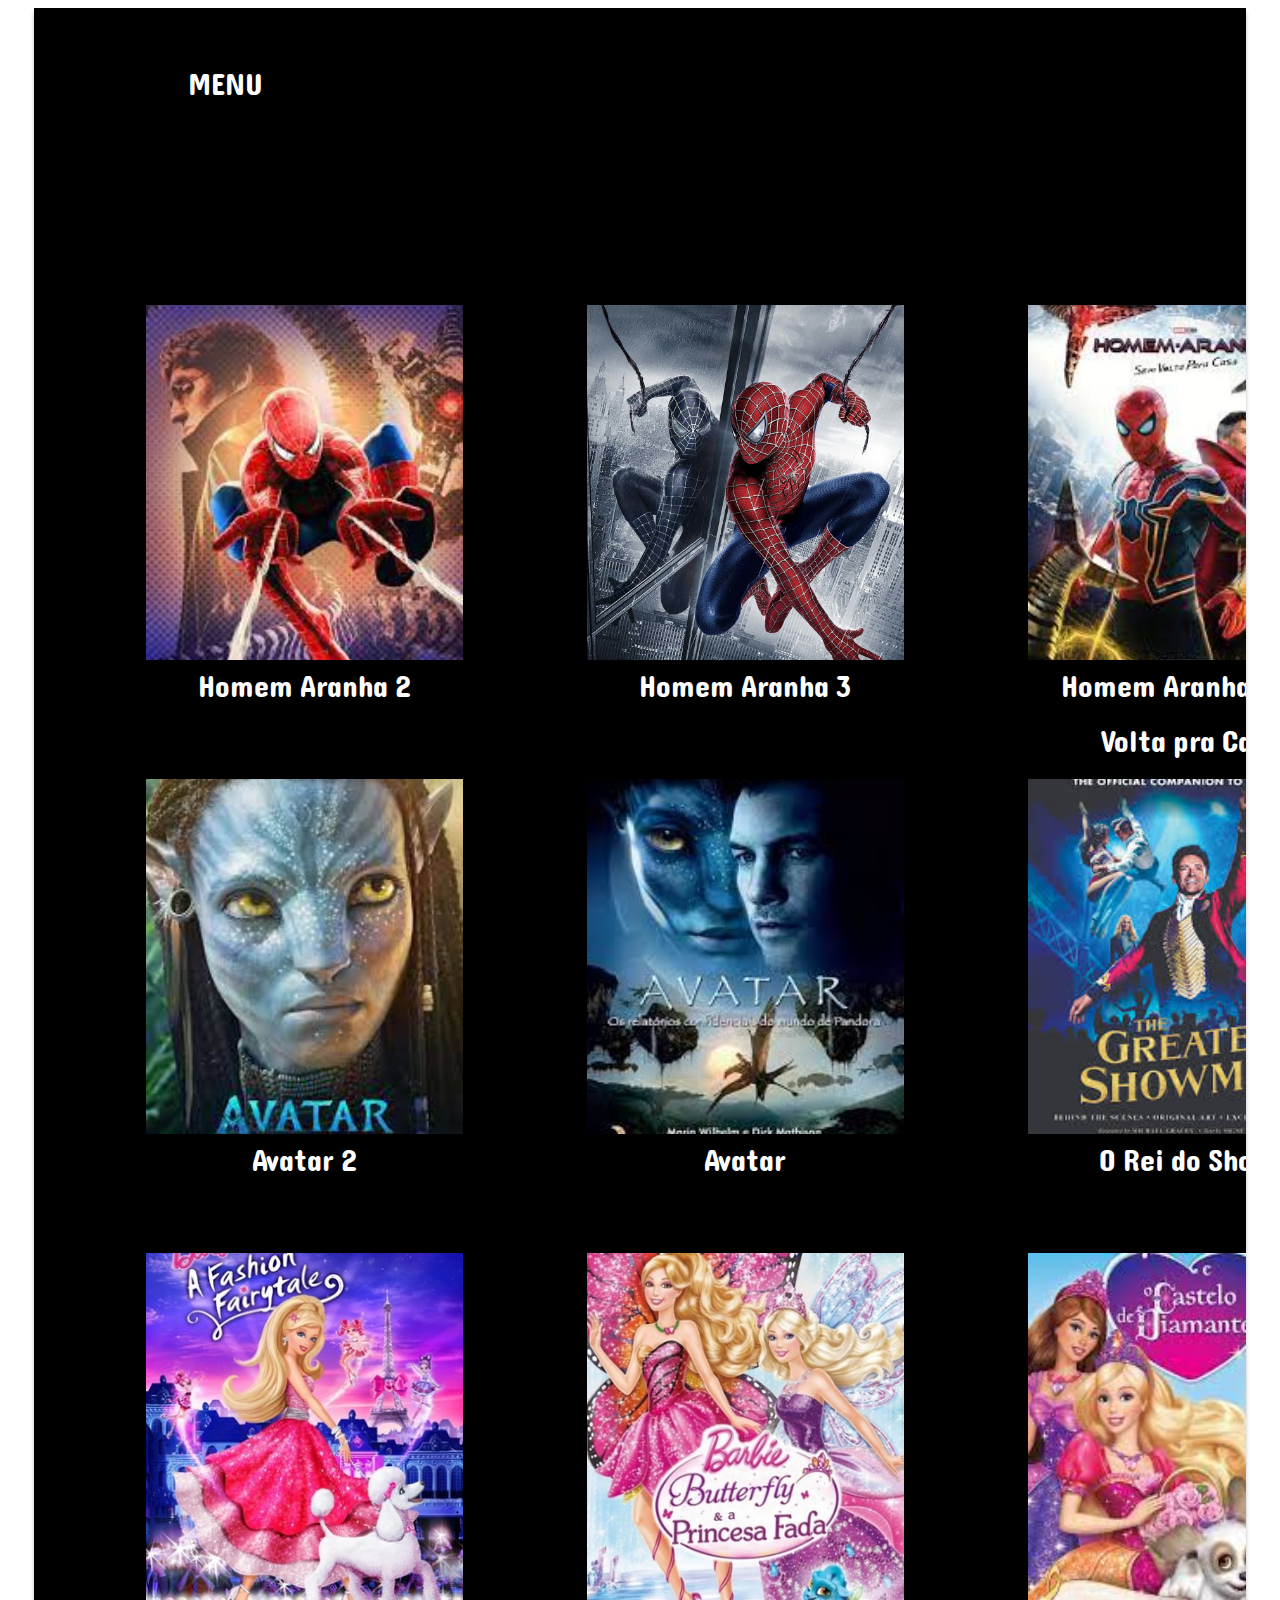
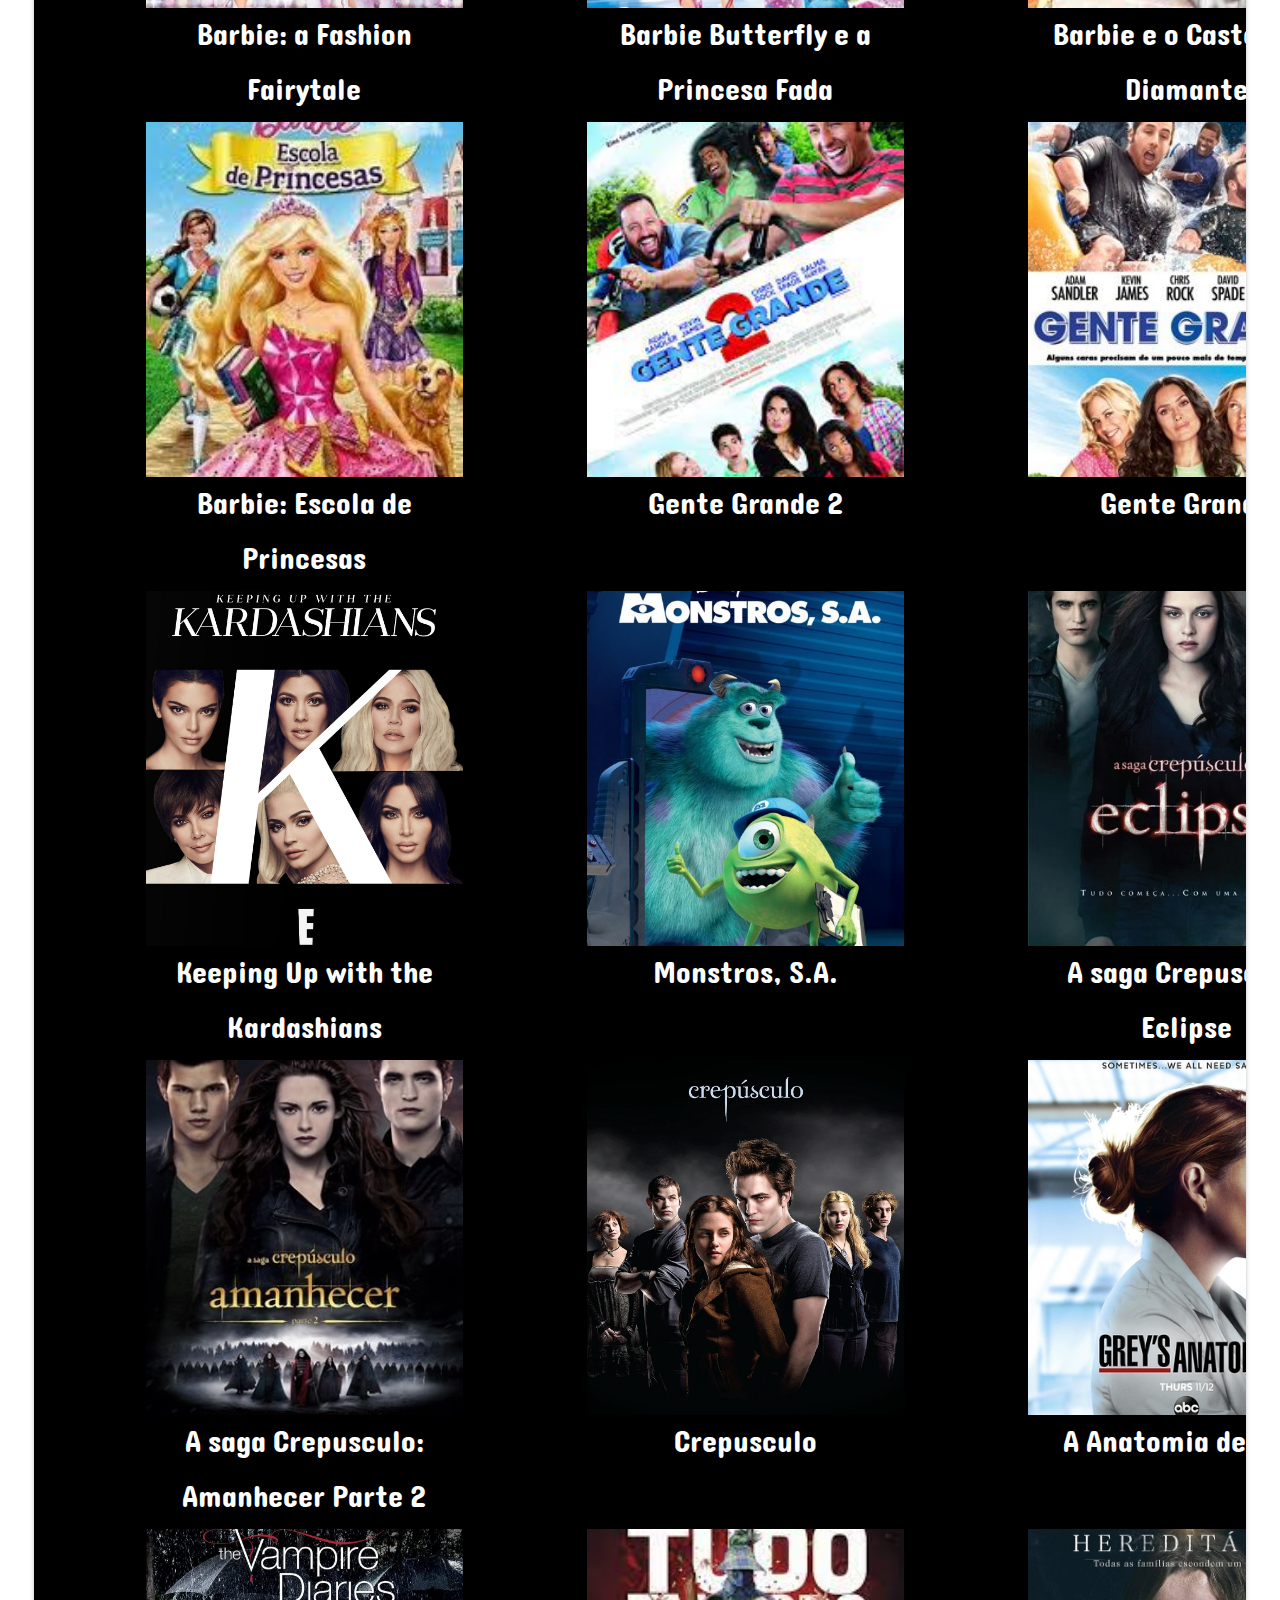
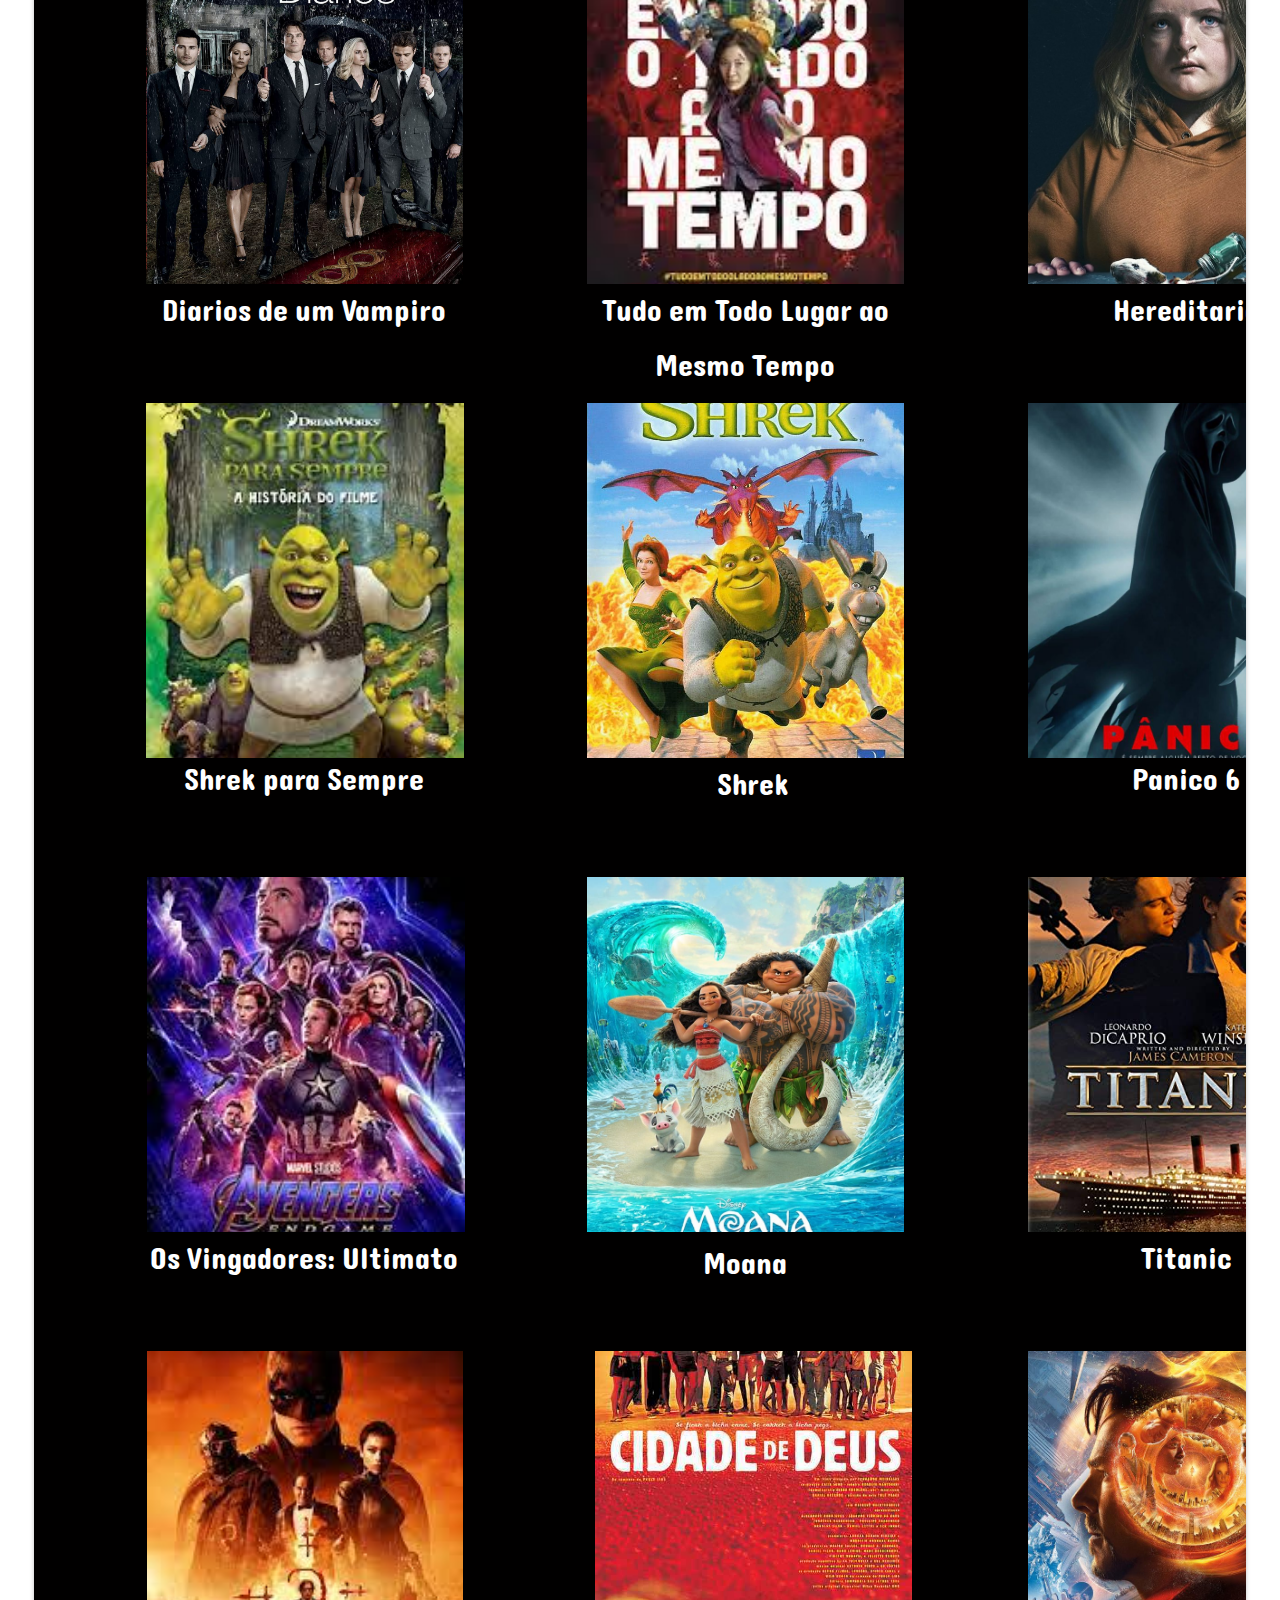
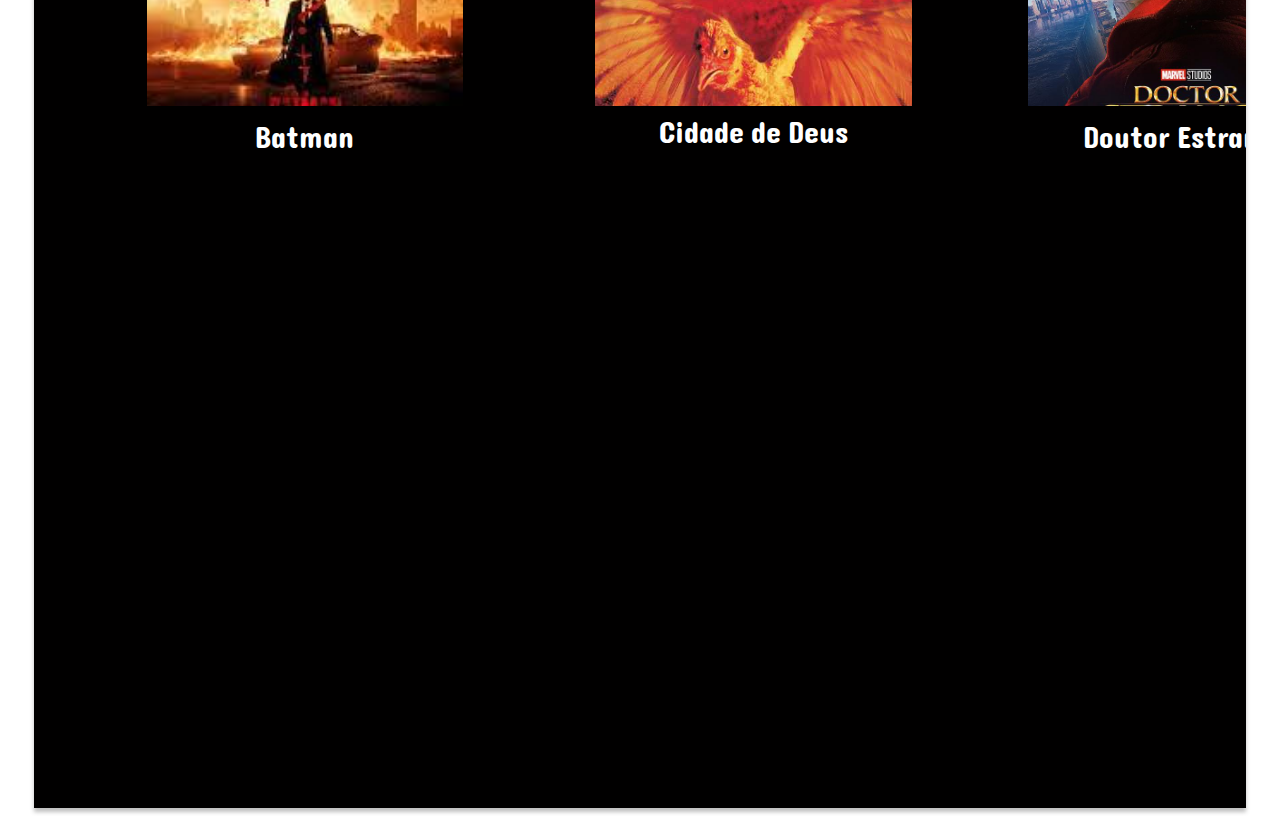
==== index.html @ 84279de1 "codigo total" ====
<!DOCTYPE html>
<html lang="en">
    <head>
        <meta charset="UTF-8">
    <meta http-equiv="X-UA-Compatible" content="IE=edge">
    <meta name="viewport" content="width=device-width, initial-scale=1.0">
        <link href="https://fonts.googleapis.com/css?family=Dangrek&display=swap" rel="stylesheet" />
        <link href="./css/main.css" rel="stylesheet" />
        <title>Document</title>
    </head>
        <body>
            <div class="gallery-container">
            <div class="v1_2">
                <div class="v35_2">
                    <div class="v1_12">
                        <div class="name">
                        </div>
                        <div class="name">
                        </div>
                        <div class="name">
                        </div>
                        <div class="name">
                        </div></div>
                        <span class="v1_13">MENU</span>
                        <div class="v13_39"></div>
                        <div class="v13_21"></div>
                        <div class="v13_22"></div>
                        <div class="v13_23"></div>
                        <div class="v13_24"></div>
                        <a href="https://www.youtube.com/watch?v=aWcJsiI1p5g">
                        <div class="v13_25">
                         </div></a>
                        <div class="v13_26"></div>
                        <div class="v13_27"></div>
                        <div class="v13_28"></div>
                        <div class="v13_29"></div>
                        <div class="v13_30"></div>
                        <div class="v13_31"></div>
                        <div class="v13_32"></div>
                        <div class="v13_33"></div>
                        <div class="v13_34"></div>
                        <div class="v13_35"></div>
                        <div class="v13_36"></div>
                        <div class="v13_37"></div>
                        <div class="v13_38"></div>
                        <div class="v19_40"></div>
                        <div class="v19_41"></div>
                        <span class="v19_43">Homem Aranha 2</span>
                        <span class="v19_46">Avatar 2</span>
                        <span class="v19_47">Avatar</span>
                        <span class="v19_48">O Rei do Show</span>
                        <span class="v19_49">Barbie: a Fashion Fairytale</span>
                        <span class="v19_50">Barbie Butterfly e a Princesa Fada</span>
                        <span class="v19_51">Barbie e o Castelo de Diamante</span>
                        <span class="v19_52">Barbie: Escola de Princesas</span>
                        <span class="v19_53">Gente Grande 2</span>
                        <span class="v19_54">Gente Grande</span>
                        <span class="v19_55">Keeping Up with the Kardashians</span>
                        <span class="v19_56">Monstros, S.A.</span>
                        <span class="v19_57">A saga Crepusculo: Eclipse</span>
                        <span class="v19_58">A saga Crepusculo: Amanhecer Parte 2</span>
                        <span class="v19_59">Crepusculo</span>
                        <span class="v19_60">A Anatomia de Grey</span>
                        <span class="v19_61">Diarios de um Vampiro</span>
                        <span class="v34_21">Shrek para Sempre</span>
                        <span class="v19_62">Tudo em Todo Lugar ao Mesmo Tempo</span>
                        <span class="v34_22">Shrek</span>
                        <span class="v34_30">Moana</span>
                        <span class="v34_38">Cidade de Deus</span>
                        <div class="v34_27"></div><span class="v19_63">Hereditario</span>
                        <span class="v34_23">Panico 6</span>
                        <span class="v34_31">Titanic</span>
                        <span class="v34_39">Doutor Estranho</span>
                        <span class="v34_24">Os Vingadores: Ultimato</span>
                        <span class="v34_37">Batman</span>
                        <div class="v34_26"></div>
                        <span class="v19_44">Homem Aranha 3</span>
                        <span class="v19_45">Homem Aranha: Sem Volta pra Casa</span>
    
                        <div class="v34_17"></div>
                        <div class="v34_18"></div>
                        <div class="v34_19"></div>
                        <div class="v34_28"></div>
                        <div class="v34_33"></div>
                        <div class="v34_34"></div>
                        <div class="v34_35"></div>
                </div>
                    </div>
                </div>
                </body>
                </html>
---- css/main.css ----
* {
  box-sizing: border-box;
}
body {
  font-size: 14px;
}
.v1_2 {
  width: 100%;
  height: 5600px;
  background: rgba(1,0,0,1);
  opacity: 1;
  position: relative;
  top: 0px;
  left: 0px;
  box-shadow: 0px 4px 4px rgba(0, 0, 0, 0.25);
  overflow: hidden;
}
.v35_2 {
  width: 100%;
  height: 4972px;
  background: url("../images/v35_2.png");
  background-repeat: no-repeat;
  background-position: center center;
  background-size: cover;
  opacity: 1;
  position: absolute;
  top: 50px;
  left: 84px;
  overflow: hidden;
}
.v1_12 {
  width: 57px;
  height: 37px;
  background: url("../images/v1_12.png");
  background-repeat: no-repeat;
  background-position: center center;
  background-size: cover;
  opacity: 1;
  position: absolute;
  top: 7px;
  left: 0px;
  overflow: hidden;
}
.name {
  color: #fff;
}
.name {
  color: #fff;
}
.name {
  color: #fff;
}
.name {
  color: #fff;
}
.v1_13 {
  width: 97px;
  color: rgba(255,255,255,1);
  position: absolute;
  top: 0px;
  left: 70px;
  font-family: Dangrek;
  font-weight: Regular;
  font-size: 30px;
  opacity: 1;
  text-align: left;
}
.v1_13:hover {
  font-size: 130%;
        transition: 0.5s;
        transform: scale(1.1);
        cursor: pointer ;
        transition: .3s
}
.v13_39 {
  width: 317px;
  height: 355px;
  background: url("../images/v13_39.png");
  background-repeat: no-repeat;
  background-position: center center;
  background-size: cover;
  opacity: 1;
  position: absolute;
  top: 3071px;
  left: 28px;
  overflow: hidden;
}
.v13_39:hover {
  font-size: 130%;
        transition: 0.5s;
        transform: scale(1.1);
        cursor: pointer ;
        transition: .3s
}
.v13_21 {
  width: 317px;
  height: 355px;
  background: url("../images/v13_21.png");
  background-repeat: no-repeat;
  background-position: center center;
  background-size: cover;
  opacity: 1;
  position: absolute;
  top: 247px;
  left: 28px;
  overflow: hidden;
}
.v13_21:hover {
  font-size: 130%;
        transition: 0.5s;
        transform: scale(1.1);
        cursor: pointer ;
        transition: .3s
}
.v13_22 {
  width: 317px;
  height: 355px;
  background: url("../images/v13_22.png");
  background-repeat: no-repeat;
  background-position: center center;
  background-size: cover;
  opacity: 1;
  position: absolute;
  top: 247px;
  left: 469px;
  overflow: hidden;
}
.v13_22:hover {
  font-size: 130%;
        transition: 0.5s;
        transform: scale(1.1);
        cursor: pointer ;
        transition: .3s
}
.v13_23 {
  width: 317px;
  height: 355px;
  background: url("../images/v13_23.png");
  background-repeat: no-repeat;
  background-position: center center;
  background-size: cover;
  opacity: 1;
  position: absolute;
  top: 247px;
  left: 910px;
  overflow: hidden;
}
.v13_23:hover {
  font-size: 130%;
        transition: 0.5s;
        transform: scale(1.1);
        cursor: pointer ;
        transition: .3s
}
.v13_24 {
  width: 317px;
  height: 355px;
  background: url("../images/v13_24.png");
  background-repeat: no-repeat;
  background-position: center center;
  background-size: cover;
  opacity: 1;
  position: absolute;
  top: 721px;
  left: 28px;
  overflow: hidden;
}
.v13_24:hover {
  font-size: 130%;
        transition: 0.5s;
        transform: scale(1.1);
        cursor: pointer ;
        transition: .3s
}
.v13_25 {
  width: 317px;
  height: 355px;
  background: url("../images/v13_25.png");
  background-repeat: no-repeat;
  background-position: center center;
  background-size: cover;
  opacity: 1;
  position: absolute;
  top: 721px;
  left: 469px;
  overflow: hidden;
}
.v13_25:hover {
  font-size: 130%;
        transition: 0.5s;
        transform: scale(1.1);
        cursor: pointer ;
        transition: .3s
}
.v13_26 {
  width: 317px;
  height: 355px;
  background: url("../images/v13_26.png");
  background-repeat: no-repeat;
  background-position: center center;
  background-size: cover;
  opacity: 1;
  position: absolute;
  top: 721px;
  left: 910px;
  overflow: hidden;
}
.v13_26:hover {
  font-size: 130%;
        transition: 0.5s;
        transform: scale(1.1);
        cursor: pointer ;
        transition: .3s
}
.v13_27 {
  width: 317px;
  height: 355px;
  background: url("../images/v13_27.png");
  background-repeat: no-repeat;
  background-position: center center;
  background-size: cover;
  opacity: 1;
  position: absolute;
  top: 1195px;
  left: 28px;
  overflow: hidden;
}
.v13_27:hover {
  font-size: 130%;
        transition: 0.5s;
        transform: scale(1.1);
        cursor: pointer ;
        transition: .3s
}
.v13_28 {
  width: 317px;
  height: 355px;
  background: url("../images/v13_28.png");
  background-repeat: no-repeat;
  background-position: center center;
  background-size: cover;
  opacity: 1;
  position: absolute;
  top: 1195px;
  left: 469px;
  overflow: hidden;
}
.v13_28:hover {
  font-size: 130%;
        transition: 0.5s;
        transform: scale(1.1);
        cursor: pointer ;
        transition: .3s
}
.v13_29 {
  width: 317px;
  height: 355px;
  background: url("../images/v13_29.png");
  background-repeat: no-repeat;
  background-position: center center;
  background-size: cover;
  opacity: 1;
  position: absolute;
  top: 1195px;
  left: 910px;
  overflow: hidden;
}
.v13_29:hover {
  font-size: 130%;
        transition: 0.5s;
        transform: scale(1.1);
        cursor: pointer ;
        transition: .3s
}
.v13_30 {
  width: 317px;
  height: 355px;
  background: url("../images/v13_30.png");
  background-repeat: no-repeat;
  background-position: center center;
  background-size: cover;
  opacity: 1;
  position: absolute;
  top: 1664px;
  left: 28px;
  overflow: hidden;
}
.v13_30:hover {
  font-size: 130%;
        transition: 0.5s;
        transform: scale(1.1);
        cursor: pointer ;
        transition: .3s
}
.v13_31 {
  width: 317px;
  height: 355px;
  background: url("../images/v13_31.png");
  background-repeat: no-repeat;
  background-position: center center;
  background-size: cover;
  opacity: 1;
  position: absolute;
  top: 1664px;
  left: 469px;
  overflow: hidden;
}
.v13_31:hover {
  font-size: 130%;
        transition: 0.5s;
        transform: scale(1.1);
        cursor: pointer ;
        transition: .3s
}
.v13_32 {
  width: 317px;
  height: 355px;
  background: url("../images/v13_32.png");
  background-repeat: no-repeat;
  background-position: center center;
  background-size: cover;
  opacity: 1;
  position: absolute;
  top: 1664px;
  left: 910px;
  overflow: hidden;
}
.v13_32:hover {
  font-size: 130%;
        transition: 0.5s;
        transform: scale(1.1);
        cursor: pointer ;
        transition: .3s
}
.v13_33 {
  width: 317px;
  height: 355px;
  background: url("../images/v13_33.png");
  background-repeat: no-repeat;
  background-position: center center;
  background-size: cover;
  opacity: 1;
  position: absolute;
  top: 2133px;
  left: 28px;
  overflow: hidden;
}
.v13_33:hover {
  font-size: 130%;
        transition: 0.5s;
        transform: scale(1.1);
        cursor: pointer ;
        transition: .3s
}
.v13_34 {
  width: 317px;
  height: 355px;
  background: url("../images/v13_34.png");
  background-repeat: no-repeat;
  background-position: center center;
  background-size: cover;
  opacity: 1;
  position: absolute;
  top: 2133px;
  left: 469px;
  overflow: hidden;
}
.v13_34:hover {
  font-size: 130%;
        transition: 0.5s;
        transform: scale(1.1);
        cursor: pointer ;
        transition: .3s
}
.v13_35 {
  width: 317px;
  height: 355px;
  background: url("../images/v13_35.png");
  background-repeat: no-repeat;
  background-position: center center;
  background-size: cover;
  opacity: 1;
  position: absolute;
  top: 2133px;
  left: 910px;
  overflow: hidden;
}
.v13_35:hover {
  font-size: 130%;
        transition: 0.5s;
        transform: scale(1.1);
        cursor: pointer ;
        transition: .3s
}
.v13_36 {
  width: 317px;
  height: 355px;
  background: url("../images/v13_36.png");
  background-repeat: no-repeat;
  background-position: center center;
  background-size: cover;
  opacity: 1;
  position: absolute;
  top: 2602px;
  left: 28px;
  overflow: hidden;
}
.v13_36:hover {
  font-size: 130%;
        transition: 0.5s;
        transform: scale(1.1);
        cursor: pointer ;
        transition: .3s
}
.v13_37 {
  width: 317px;
  height: 355px;
  background: url("../images/v13_37.png");
  background-repeat: no-repeat;
  background-position: center center;
  background-size: cover;
  opacity: 1;
  position: absolute;
  top: 2602px;
  left: 469px;
  overflow: hidden;
}
.v13_37:hover {
  font-size: 130%;
        transition: 0.5s;
        transform: scale(1.1);
        cursor: pointer ;
        transition: .3s
}
.v13_38 {
  width: 317px;
  height: 355px;
  background: url("../images/v13_38.png");
  background-repeat: no-repeat;
  background-position: center center;
  background-size: cover;
  opacity: 1;
  position: absolute;
  top: 2602px;
  left: 910px;
  overflow: hidden;
}
.v13_38:hover {
  font-size: 130%;
        transition: 0.5s;
        transform: scale(1.1);
        cursor: pointer ;
        transition: .3s
}
.v19_40 {
  width: 317px;
  height: 355px;
  background: url("../images/v19_40.png");
  background-repeat: no-repeat;
  background-position: center center;
  background-size: cover;
  opacity: 1;
  position: absolute;
  top: 3071px;
  left: 469px;
  overflow: hidden;
}
.v13_40:hover {
  font-size: 130%;
        transition: 0.5s;
        transform: scale(1.1);
        cursor: pointer ;
        transition: .3s
}
.v19_41 {
  width: 317px;
  height: 355px;
  background: url("../images/v19_41.png");
  background-repeat: no-repeat;
  background-position: center center;
  background-size: cover;
  opacity: 1;
  position: absolute;
  top: 3071px;
  left: 910px;
  overflow: hidden;
}
.v13_41:hover {
  font-size: 130%;
        transition: 0.5s;
        transform: scale(1.1);
        cursor: pointer ;
        transition: .3s
}
.v19_43 {
  width: 317px;
  color: rgba(255,255,255,1);
  position: absolute;
  top: 602px;
  left: 28px;
  font-family: Dangrek;
  font-weight: Regular;
  font-size: 30px;
  opacity: 1;
  text-align: center;
}
.v19_46 {
  width: 317px;
  color: rgba(255,255,255,1);
  position: absolute;
  top: 1076px;
  left: 28px;
  font-family: Dangrek;
  font-weight: Regular;
  font-size: 30px;
  opacity: 1;
  text-align: center;
}
.v19_47 {
  width: 317px;
  color: rgba(255,255,255,1);
  position: absolute;
  top: 1076px;
  left: 469px;
  font-family: Dangrek;
  font-weight: Regular;
  font-size: 30px;
  opacity: 1;
  text-align: center;
}
.v19_48 {
  width: 317px;
  color: rgba(255,255,255,1);
  position: absolute;
  top: 1076px;
  left: 910px;
  font-family: Dangrek;
  font-weight: Regular;
  font-size: 30px;
  opacity: 1;
  text-align: center;
}
.v32_11 {
  width: 322px;
  color: rgba(255,255,255,1);
  position: absolute;
  top: 1076px;
  left: 1001px;
  font-family: Dangrek;
  font-weight: Regular;
  font-size: 30px;
  opacity: 1;
  text-align: center;
}
.v19_49 {
  width: 317px;
  color: rgba(255,255,255,1);
  position: absolute;
  top: 1550px;
  left: 28px;
  font-family: Dangrek;
  font-weight: Regular;
  font-size: 30px;
  opacity: 1;
  text-align: center;
}
.v19_50 {
  width: 317px;
  color: rgba(255,255,255,1);
  position: absolute;
  top: 1550px;
  left: 469px;
  font-family: Dangrek;
  font-weight: Regular;
  font-size: 30px;
  opacity: 1;
  text-align: center;
}
.v19_51 {
  width: 317px;
  color: rgba(255,255,255,1);
  position: absolute;
  top: 1550px;
  left: 910px;
  font-family: Dangrek;
  font-weight: Regular;
  font-size: 30px;
  opacity: 1;
  text-align: center;
}
.v32_12 {
  width: 317px;
  color: rgba(255,255,255,1);
  position: absolute;
  top: 1550px;
  left: 1001px;
  font-family: Dangrek;
  font-weight: Regular;
  font-size: 30px;
  opacity: 1;
  text-align: center;
}
.v19_52 {
  width: 317px;
  color: rgba(255,255,255,1);
  position: absolute;
  top: 2019px;
  left: 28px;
  font-family: Dangrek;
  font-weight: Regular;
  font-size: 30px;
  opacity: 1;
  text-align: center;
}
.v19_53 {
  width: 317px;
  color: rgba(255,255,255,1);
  position: absolute;
  top: 2019px;
  left: 469px;
  font-family: Dangrek;
  font-weight: Regular;
  font-size: 30px;
  opacity: 1;
  text-align: center;
}
.v19_54 {
  width: 317px;
  color: rgba(255,255,255,1);
  position: absolute;
  top: 2019px;
  left: 910px;
  font-family: Dangrek;
  font-weight: Regular;
  font-size: 30px;
  opacity: 1;
  text-align: center;
}
.v32_13 {
  width: 317px;
  color: rgba(255,255,255,1);
  position: absolute;
  top: 2017px;
  left: 1013px;
  font-family: Dangrek;
  font-weight: Regular;
  font-size: 30px;
  opacity: 1;
  text-align: center;
}
.v19_55 {
  width: 317px;
  color: rgba(255,255,255,1);
  position: absolute;
  top: 2488px;
  left: 28px;
  font-family: Dangrek;
  font-weight: Regular;
  font-size: 30px;
  opacity: 1;
  text-align: center;
}
.v19_56 {
  width: 317px;
  color: rgba(255,255,255,1);
  position: absolute;
  top: 2488px;
  left: 469px;
  font-family: Dangrek;
  font-weight: Regular;
  font-size: 30px;
  opacity: 1;
  text-align: center;
}
.v19_57 {
  width: 317px;
  color: rgba(255,255,255,1);
  position: absolute;
  top: 2488px;
  left: 910px;
  font-family: Dangrek;
  font-weight: Regular;
  font-size: 30px;
  opacity: 1;
  text-align: center;
}
.v32_14 {
  width: 317px;
  color: rgba(255,255,255,1);
  position: absolute;
  top: 2495px;
  left: 1001px;
  font-family: Dangrek;
  font-weight: Regular;
  font-size: 30px;
  opacity: 1;
  text-align: center;
}
.v19_58 {
  width: 317px;
  color: rgba(255,255,255,1);
  position: absolute;
  top: 2957px;
  left: 28px;
  font-family: Dangrek;
  font-weight: Regular;
  font-size: 30px;
  opacity: 1;
  text-align: center;
}
.v19_59 {
  width: 317px;
  color: rgba(255,255,255,1);
  position: absolute;
  top: 2957px;
  left: 469px;
  font-family: Dangrek;
  font-weight: Regular;
  font-size: 30px;
  opacity: 1;
  text-align: center;
}
.v19_60 {
  width: 317px;
  color: rgba(255,255,255,1);
  position: absolute;
  top: 2957px;
  left: 910px;
  font-family: Dangrek;
  font-weight: Regular;
  font-size: 30px;
  opacity: 1;
  text-align: center;
}
.v32_15 {
  width: 317px;
  color: rgba(255,255,255,1);
  position: absolute;
  top: 2945px;
  left: 1001px;
  font-family: Dangrek;
  font-weight: Regular;
  font-size: 30px;
  opacity: 1;
  text-align: center;
}
.v19_61 {
  width: 317px;
  color: rgba(255,255,255,1);
  position: absolute;
  top: 3426px;
  left: 28px;
  font-family: Dangrek;
  font-weight: Regular;
  font-size: 30px;
  opacity: 1;
  text-align: center;
}
.v34_21 {
  width: 317px;
  color: rgba(255,255,255,1);
  position: absolute;
  top: 3895px;
  left: 28px;
  font-family: Dangrek;
  font-weight: Regular;
  font-size: 30px;
  opacity: 1;
  text-align: center;
}
.v19_62 {
  width: 317px;
  color: rgba(255,255,255,1);
  position: absolute;
  top: 3426px;
  left: 469px;
  font-family: Dangrek;
  font-weight: Regular;
  font-size: 30px;
  opacity: 1;
  text-align: center;
}
.v34_22 {
  width: 317px;
  color: rgba(255,255,255,1);
  position: absolute;
  top: 3900px;
  left: 477px;
  font-family: Dangrek;
  font-weight: Regular;
  font-size: 30px;
  opacity: 1;
  text-align: center;
}
.v34_30 {
  width: 317px;
  color: rgba(255,255,255,1);
  position: absolute;
  top: 4379px;
  left: 469px;
  font-family: Dangrek;
  font-weight: Regular;
  font-size: 30px;
  opacity: 1;
  text-align: center;
}
.v34_38 {
  width: 317px;
  color: rgba(255,255,255,1);
  position: absolute;
  top: 4848px;
  left: 477px;
  font-family: Dangrek;
  font-weight: Regular;
  font-size: 30px;
  opacity: 1;
  text-align: center;
}
.v34_27 {
  width: 317px;
  height: 355px;
  background: url("../images/v34_27.png");
  background-repeat: no-repeat;
  background-position: center center;
  background-size: cover;
  opacity: 1;
  position: absolute;
  top: 4019px;
  left: 469px;
  overflow: hidden;
}
.v34_27:hover {
  font-size: 130%;
        transition: 0.5s;
        transform: scale(1.1);
        cursor: pointer ;
        transition: .3s
}
.v19_63 {
  width: 317px;
  color: rgba(255,255,255,1);
  position: absolute;
  top: 3426px;
  left: 910px;
  font-family: Dangrek;
  font-weight: Regular;
  font-size: 30px;
  opacity: 1;
  text-align: center;
}
.v34_23 {
  width: 317px;
  color: rgba(255,255,255,1);
  position: absolute;
  top: 3895px;
  left: 910px;
  font-family: Dangrek;
  font-weight: Regular;
  font-size: 30px;
  opacity: 1;
  text-align: center;
}
.v34_31 {
  width: 317px;
  color: rgba(255,255,255,1);
  position: absolute;
  top: 4374px;
  left: 910px;
  font-family: Dangrek;
  font-weight: Regular;
  font-size: 30px;
  opacity: 1;
  text-align: center;
}
.v34_39 {
  width: 317px;
  color: rgba(255,255,255,1);
  position: absolute;
  top: 4853px;
  left: 910px;
  font-family: Dangrek;
  font-weight: Regular;
  font-size: 30px;
  opacity: 1;
  text-align: center;
}
.v32_16 {
  width: 317px;
  color: rgba(255,255,255,1);
  position: absolute;
  top: 3421px;
  left: 1001px;
  font-family: Dangrek;
  font-weight: Regular;
  font-size: 30px;
  opacity: 1;
  text-align: center;
}
.v34_24 {
  width: 317px;
  color: rgba(255,255,255,1);
  position: absolute;
  top: 4374px;
  left: 28px;
  font-family: Dangrek;
  font-weight: Regular;
  font-size: 30px;
  opacity: 1;
  text-align: center;
}
.v34_37 {
  width: 317px;
  color: rgba(255,255,255,1);
  position: absolute;
  top: 4853px;
  left: 28px;
  font-family: Dangrek;
  font-weight: Regular;
  font-size: 30px;
  opacity: 1;
  text-align: center;
}
.v34_26 {
  width: 318px;
  height: 355px;
  background: url("../images/v34_26.png");
  background-repeat: no-repeat;
  background-position: center center;
  background-size: cover;
  opacity: 1;
  position: absolute;
  top: 4019px;
  left: 29px;
  overflow: hidden;
}
.v34_26:hover {
  font-size: 130%;
        transition: 0.5s;
        transform: scale(1.1);
        cursor: pointer ;
        transition: .3s
}
.v34_25 {
  width: 317px;
  color: rgba(255,255,255,1);
  position: absolute;
  top: 3895px;
  left: 1001px;
  font-family: Dangrek;
  font-weight: Regular;
  font-size: 30px;
  opacity: 1;
  text-align: center;
}
.v34_32 {
  width: 317px;
  color: rgba(255,255,255,1);
  position: absolute;
  top: 4374px;
  left: 1000px;
  font-family: Dangrek;
  font-weight: Regular;
  font-size: 30px;
  opacity: 1;
  text-align: center;
}
.v34_40 {
  width: 317px;
  color: rgba(255,255,255,1);
  position: absolute;
  top: 4836px;
  left: 1000px;
  font-family: Dangrek;
  font-weight: Regular;
  font-size: 30px;
  opacity: 1;
  text-align: center;
}
.v19_44 {
  width: 317px;
  color: rgba(255,255,255,1);
  position: absolute;
  top: 602px;
  left: 469px;
  font-family: Dangrek;
  font-weight: Regular;
  font-size: 30px;
  opacity: 1;
  text-align: center;
}
.v19_45 {
  width: 326px;
  color: rgba(255,255,255,1);
  position: absolute;
  top: 602px;
  left: 910px;
  font-family: Dangrek;
  font-weight: Regular;
  font-size: 30px;
  opacity: 1;
  text-align: center;
}
.v32_10 {
  width: 326px;
  color: rgba(255,255,255,1);
  position: absolute;
  top: 602px;
  left: 1005px;
  font-family: Dangrek;
  font-weight: Regular;
  font-size: 30px;
  opacity: 1;
  text-align: center;
}
.v32_2 {
  width: 318px;
  height: 355px;
  background: url("../images/v32_2.png");
  background-repeat: no-repeat;
  background-position: center center;
  background-size: cover;
  opacity: 1;
  position: absolute;
  top: 247px;
  left: 1001px;
  overflow: hidden;
}
.v32_2:hover {
  font-size: 130%;
        transition: 0.5s;
        transform: scale(1.1);
        cursor: pointer ;
        transition: .3s
}
.v32_3 {
  width: 318px;
  height: 355px;
  background: url("../images/v32_3.png");
  background-repeat: no-repeat;
  background-position: center center;
  background-size: cover;
  opacity: 1;
  position: absolute;
  top: 721px;
  left: 1001px;
  overflow: hidden;
}
.v32_3:hover {
  font-size: 130%;
        transition: 0.5s;
        transform: scale(1.1);
        cursor: pointer ;
        transition: .3s
}
.v32_5 {
  width: 318px;
  height: 355px;
  background: url("../images/v32_5.png");
  background-repeat: no-repeat;
  background-position: center center;
  background-size: cover;
  opacity: 1;
  position: absolute;
  top: 1195px;
  left: 1001px;
  overflow: hidden;
}
.v32_5:hover {
  font-size: 130%;
        transition: 0.5s;
        transform: scale(1.1);
        cursor: pointer ;
        transition: .3s
}
.v32_6 {
  width: 318px;
  height: 355px;
  background: url("../images/v32_6.png");
  background-repeat: no-repeat;
  background-position: center center;
  background-size: cover;
  opacity: 1;
  position: absolute;
  top: 1664px;
  left: 1001px;
  overflow: hidden;
}
.v32_6:hover {
  font-size: 130%;
        transition: 0.5s;
        transform: scale(1.1);
        cursor: pointer ;
        transition: .3s
}
.v32_7 {
  width: 318px;
  height: 355px;
  background: url("../images/v32_7.png");
  background-repeat: no-repeat;
  background-position: center center;
  background-size: cover;
  opacity: 1;
  position: absolute;
  top: 2133px;
  left: 1001px;
  overflow: hidden;
}
.v32_7:hover {
  font-size: 130%;
        transition: 0.5s;
        transform: scale(1.1);
        cursor: pointer ;
        transition: .3s
}
.v32_8 {
  width: 318px;
  height: 355px;
  background: url("../images/v32_8.png");
  background-repeat: no-repeat;
  background-position: center center;
  background-size: cover;
  opacity: 1;
  position: absolute;
  top: 2602px;
  left: 1001px;
  overflow: hidden;
}
.v32_8:hover {
  font-size: 130%;
        transition: 0.5s;
        transform: scale(1.1);
        cursor: pointer ;
        transition: .3s
}
.v32_9 {
  width: 318px;
  height: 355px;
  background: url("../images/v32_9.png");
  background-repeat: no-repeat;
  background-position: center center;
  background-size: cover;
  opacity: 1;
  position: absolute;
  top: 3071px;
  left: 1001px;
  overflow: hidden;
}
.v32_9:hover {
  font-size: 130%;
        transition: 0.5s;
        transform: scale(1.1);
        cursor: pointer ;
        transition: .3s
}
.v34_17 {
  width: 318px;
  height: 355px;
  background: url("../images/v34_17.png");
  background-repeat: no-repeat;
  background-position: center center;
  background-size: cover;
  opacity: 1;
  position: absolute;
  top: 3545px;
  left: 28px;
  overflow: hidden;
}
.v34_17:hover {
  font-size: 130%;
        transition: 0.5s;
        transform: scale(1.1);
        cursor: pointer ;
        transition: .3s
}
.v34_18 {
  width: 317px;
  height: 355px;
  background: url("../images/v34_18.png");
  background-repeat: no-repeat;
  background-position: center center;
  background-size: cover;
  opacity: 1;
  position: absolute;
  top: 3545px;
  left: 469px;
  overflow: hidden;
}
.v34_18:hover {
  font-size: 130%;
        transition: 0.5s;
        transform: scale(1.1);
        cursor: pointer ;
        transition: .3s
}
.v34_19 {
  width: 317px;
  height: 355px;
  background: url("../images/v34_19.png");
  background-repeat: no-repeat;
  background-position: center center;
  background-size: cover;
  opacity: 1;
  position: absolute;
  top: 3545px;
  left: 910px;
  overflow: hidden;
}
.v34_19:hover {
  font-size: 130%;
        transition: 0.5s;
        transform: scale(1.1);
        cursor: pointer ;
        transition: .3s
}
.v34_20 {
  width: 318px;
  height: 355px;
  background: url("../images/v34_20.png");
  background-repeat: no-repeat;
  background-position: center center;
  background-size: cover;
  opacity: 1;
  position: absolute;
  top: 3545px;
  left: 1001px;
  overflow: hidden;
}
.v34_20:hover {
  font-size: 130%;
        transition: 0.5s;
        transform: scale(1.1);
        cursor: pointer ;
        transition: .3s
}
.v34_28 {
  width: 317px;
  height: 355px;
  background: url("../images/v34_28.png");
  background-repeat: no-repeat;
  background-position: center center;
  background-size: cover;
  opacity: 1;
  position: absolute;
  top: 4019px;
  left: 910px;
  overflow: hidden;
}
.v34_28:hover {
  font-size: 130%;
        transition: 0.5s;
        transform: scale(1.1);
        cursor: pointer ;
        transition: .3s
}
.v34_29 {
  width: 317px;
  height: 355px;
  background: url("../images/v34_29.png");
  background-repeat: no-repeat;
  background-position: center center;
  background-size: cover;
  opacity: 1;
  position: absolute;
  top: 4019px;
  left: 1001px;
  overflow: hidden;
}
.v34_29:hover {
  font-size: 130%;
        transition: 0.5s;
        transform: scale(1.1);
        cursor: pointer ;
        transition: .3s
}
.v34_33 {
  width: 316px;
  height: 355px;
  background: url("../images/v34_33.png");
  background-repeat: no-repeat;
  background-position: center center;
  background-size: cover;
  opacity: 1;
  position: absolute;
  top: 4493px;
  left: 29px;
  overflow: hidden;
}
.v34_33:hover {
  font-size: 130%;
        transition: 0.5s;
        transform: scale(1.1);
        cursor: pointer ;
        transition: .3s
}
.v34_34 {
  width: 317px;
  height: 355px;
  background: url("../images/v34_34.png");
  background-repeat: no-repeat;
  background-position: center center;
  background-size: cover;
  opacity: 1;
  position: absolute;
  top: 4493px;
  left: 477px;
  overflow: hidden;
}
.v34_34:hover {
  font-size: 130%;
        transition: 0.5s;
        transform: scale(1.1);
        cursor: pointer ;
        transition: .3s
}
.v34_35 {
  width: 317px;
  height: 355px;
  background: url("../images/v34_35.png");
  background-repeat: no-repeat;
  background-position: center center;
  background-size: cover;
  opacity: 1;
  position: absolute;
  top: 4493px;
  left: 910px;
  overflow: hidden;
}
.v34_35:hover {
  font-size: 130%;
        transition: 0.5s;
        transform: scale(1.1);
        cursor: pointer ;
        transition: .3s
}
.v34_36 {
  width: 317px;
  height: 355px;
  background: url("../images/v34_36.png");
  background-repeat: no-repeat;
  background-position: center center;
  background-size: cover;
  opacity: 1;
  position: absolute;
  top: 4493px;
  left: 1000px;
  overflow: hidden;
}
.v34_36:hover {
  font-size: 130%;
        transition: 0.5s;
        transform: scale(1.1);
        cursor: pointer ;
        transition: .3s
}
.gallery-container {
  display: flex;
  flex-wrap: wrap;
  justify-content: space-evenly;
  gap: 2vw;
  padding: 0 2vw;
  }
  .gallery-items {
  width: 340px;
  height:340px;
  border: 10px solid #FFF;
  box-shadow: 5px 5px 5px #000;
  flex-grow: 1;
  transition: transform .5s linear;
  }
  .gallery-items img {
  width: 100%;
  height: 100%;
  object-fit: cover;
  }
  .gallery-items:hover {
  transform: scale(1.3);
  }
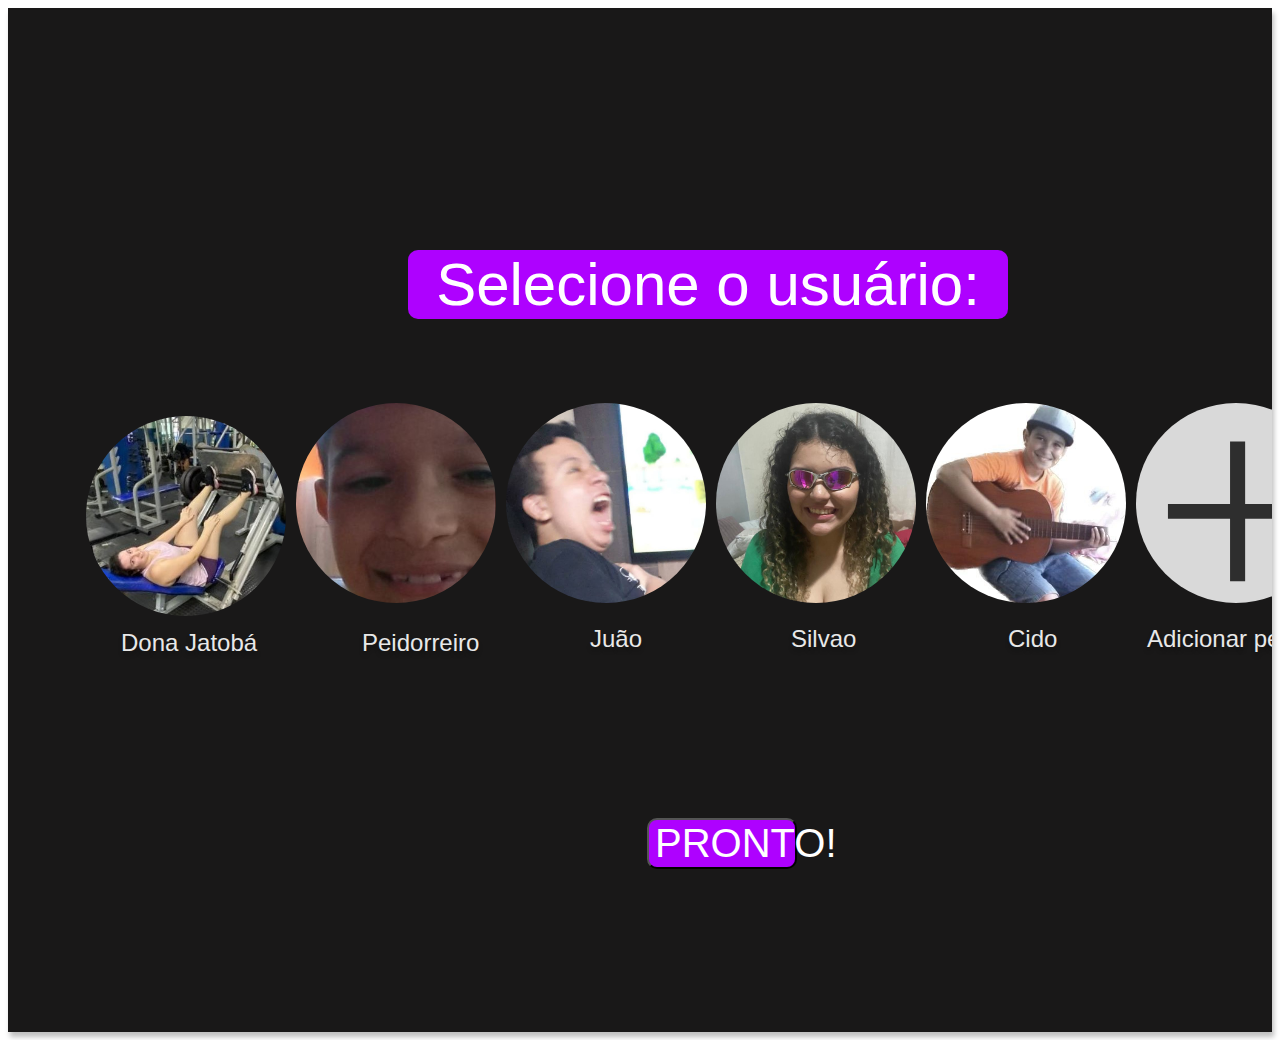
==== commit 895e22d6: "codigo total" ====
--- a/index.html
+++ b/index.html
@@ -1,91 +1,40 @@
 <!DOCTYPE html>
 <html lang="en">
-    <head>
-        <meta charset="UTF-8">
+<head>
+    <meta charset="UTF-8">
     <meta http-equiv="X-UA-Compatible" content="IE=edge">
     <meta name="viewport" content="width=device-width, initial-scale=1.0">
-        <link href="https://fonts.googleapis.com/css?family=Dangrek&display=swap" rel="stylesheet" />
-        <link href="./css/main.css" rel="stylesheet" />
-        <title>Document</title>
-    </head>
-        <body>
-            <div class="gallery-container">
-            <div class="v1_2">
-                <div class="v35_2">
-                    <div class="v1_12">
-                        <div class="name">
-                        </div>
-                        <div class="name">
-                        </div>
-                        <div class="name">
-                        </div>
-                        <div class="name">
-                        </div></div>
-                        <span class="v1_13">MENU</span>
-                        <div class="v13_39"></div>
-                        <div class="v13_21"></div>
-                        <div class="v13_22"></div>
-                        <div class="v13_23"></div>
-                        <div class="v13_24"></div>
-                        <a href="https://www.youtube.com/watch?v=aWcJsiI1p5g">
-                        <div class="v13_25">
-                         </div></a>
-                        <div class="v13_26"></div>
-                        <div class="v13_27"></div>
-                        <div class="v13_28"></div>
-                        <div class="v13_29"></div>
-                        <div class="v13_30"></div>
-                        <div class="v13_31"></div>
-                        <div class="v13_32"></div>
-                        <div class="v13_33"></div>
-                        <div class="v13_34"></div>
-                        <div class="v13_35"></div>
-                        <div class="v13_36"></div>
-                        <div class="v13_37"></div>
-                        <div class="v13_38"></div>
-                        <div class="v19_40"></div>
-                        <div class="v19_41"></div>
-                        <span class="v19_43">Homem Aranha 2</span>
-                        <span class="v19_46">Avatar 2</span>
-                        <span class="v19_47">Avatar</span>
-                        <span class="v19_48">O Rei do Show</span>
-                        <span class="v19_49">Barbie: a Fashion Fairytale</span>
-                        <span class="v19_50">Barbie Butterfly e a Princesa Fada</span>
-                        <span class="v19_51">Barbie e o Castelo de Diamante</span>
-                        <span class="v19_52">Barbie: Escola de Princesas</span>
-                        <span class="v19_53">Gente Grande 2</span>
-                        <span class="v19_54">Gente Grande</span>
-                        <span class="v19_55">Keeping Up with the Kardashians</span>
-                        <span class="v19_56">Monstros, S.A.</span>
-                        <span class="v19_57">A saga Crepusculo: Eclipse</span>
-                        <span class="v19_58">A saga Crepusculo: Amanhecer Parte 2</span>
-                        <span class="v19_59">Crepusculo</span>
-                        <span class="v19_60">A Anatomia de Grey</span>
-                        <span class="v19_61">Diarios de um Vampiro</span>
-                        <span class="v34_21">Shrek para Sempre</span>
-                        <span class="v19_62">Tudo em Todo Lugar ao Mesmo Tempo</span>
-                        <span class="v34_22">Shrek</span>
-                        <span class="v34_30">Moana</span>
-                        <span class="v34_38">Cidade de Deus</span>
-                        <div class="v34_27"></div><span class="v19_63">Hereditario</span>
-                        <span class="v34_23">Panico 6</span>
-                        <span class="v34_31">Titanic</span>
-                        <span class="v34_39">Doutor Estranho</span>
-                        <span class="v34_24">Os Vingadores: Ultimato</span>
-                        <span class="v34_37">Batman</span>
-                        <div class="v34_26"></div>
-                        <span class="v19_44">Homem Aranha 3</span>
-                        <span class="v19_45">Homem Aranha: Sem Volta pra Casa</span>
+<link rel="stylesheet" href="estilo.css">
+<title>Document</title>
+</head><body>
     
-                        <div class="v34_17"></div>
-                        <div class="v34_18"></div>
-                        <div class="v34_19"></div>
-                        <div class="v34_28"></div>
-                        <div class="v34_33"></div>
-                        <div class="v34_34"></div>
-                        <div class="v34_35"></div>
-                </div>
-                    </div>
-                </div>
-                </body>
-                </html>+    <div class="corpo">
+    <div class="v2_37">
+</div>
+
+<div class="v2_38">
+
+</div><div class="v9_7"></div>
+
+<div class="v9_8"></div>
+<div class="v2_39"></div>
+<div class="v2_40"></div>
+<div class="v2_41"></div>
+<div class="v2_42"></div>
+
+<span class="v2_43">+</span>
+<span class="v2_45">Selecione o usuário:</span>
+
+<span class="v2_48"> Dona Jatobá</span>
+<span class="v2_49">Peidorreiro</span>
+<span class="v2_50">Juão</span>
+<span class="v2_51">Silvao</span>
+<span class="v2_52">Cido</span>
+
+<span class="v2_53">Adicionar perfil:</span>
+<div class="v2_60"></div>
+<button class="v2_62">PRONTO!</span>
+</div>
+
+</body>
+</html>--- a/estilo.css
+++ b/estilo.css
@@ -0,0 +1,368 @@
+* {
+    box-sizing: border-box;
+  }
+  body {
+    font-size: 14px;
+  }
+  .corpo {
+    width: 100%;
+    height: 1024px;
+    background: rgba(25,24,24,1);
+    opacity: 1;
+    position: relative;
+    top: 0px;
+    left: 0px;
+    box-shadow: 2px 5px 5px rgba(0, 0, 0, 0.25);
+    overflow: hidden;
+  }
+  .v2_37 {
+    width: 200px;
+    height: 200px;
+    background: url("imagens/foto-proenca.jpg");
+    background-size: cover;
+    opacity: 1;
+    position: absolute;
+    top: 408px;
+    left: 78px;
+    border-radius: 50%;
+  }
+  .v2_37:hover {
+        font-size: 130%;
+        transition: 0.5s;
+        transform: scale(1.1);
+        cursor: pointer ;
+        transition: .3s
+  }
+  .v2_38 {
+    width: 200px;
+    height: 200px;
+    background: url("imagens/foto-souza.jpg");
+    background-size: cover;
+    opacity: 1;
+    position: absolute;
+    top: 395px;
+    left: 288px;
+    border-radius: 50%;
+  }
+  .v2_38:hover {
+    font-size: 130%;
+        transition: 0.5s;
+        transform: scale(1.1);
+        cursor: pointer ;
+        transition: .3s
+  }
+  .v9_7 {
+    width: 70px;
+    height: 69px;
+    background-repeat: no-repeat;
+    background-position: center center;
+    background-size: cover;
+    opacity: 1;
+    position: absolute;
+    top: 478px;
+    left: 355px;
+    border-top-left-radius: 5px;
+    border-top-right-radius: 5px;
+    border-bottom-left-radius: 5px;
+    border-bottom-right-radius: 5px;
+    overflow: hidden;
+  }
+  .v9_8 {
+    width: 70px;
+    height: 69px;
+    background-repeat: no-repeat;
+    background-position: center center;
+    background-size: cover;
+    opacity: 1;
+    position: absolute;
+    top: 478px;
+    left: 145px;
+    border-top-left-radius: 5px;
+    border-top-right-radius: 5px;
+    border-bottom-left-radius: 5px;
+    border-bottom-right-radius: 5px;
+    overflow: hidden;
+  }
+  .v2_39 {
+    width: 200px;
+    height: 200px;
+    background: url("imagens/foto-joao.jpg");
+    background-size: cover;
+    opacity: 1;
+    position: absolute;
+    top: 395px;
+    left: 498px;
+    border-radius: 50%;
+  }
+  .v2_39:hover {
+        font-size: 130%;
+        transition: 0.5s;
+        transform: scale(1.1);
+        cursor: pointer ;
+        transition: .3s
+  }
+  .v2_40 {
+    width: 200px;
+    height: 200px;
+    background: url("imagens/foto-kaua.jpg");
+    background-size: cover;
+    opacity: 1;
+    position: absolute;
+    top: 395px;
+    left: 918px;
+    border-radius: 50%;
+  }
+  .v2_40:hover {
+    font-size: 130%;
+    transition: 0.5s;
+    transform: scale(1.1);
+    cursor: pointer ;
+    transition: .3s
+  }
+  .v2_41 {
+    width: 200px;
+    height: 200px;
+    background: url("imagens/foto.silvao.jpg");
+    background-size: cover;
+    opacity: 1;
+    position: absolute;
+    top: 395px;
+    left: 708px;
+    border-radius: 50%;
+    
+  }
+  .v2_41:hover {
+    font-size: 130%;
+    transition: 0.5s;
+    transform: scale(1.1);
+    cursor: pointer ;
+    transition: .3s
+    
+  }
+  .v2_42 {
+    width: 200px;
+    height: 200px;
+    background: rgba(217,217,217,1);
+    opacity: 1;
+    position: absolute;
+    top: 395px;
+    left: 1128px;
+    border-radius: 50%;
+  }
+  .v2_43 {
+    width: 89px;
+    color: rgba(0,0,0,0.7900000214576721);
+    position: absolute;
+    top: 330px;
+    left: 1145px;
+    font-family: Croissant One;
+    font-weight: Regular;
+    font-size: 300px;
+    opacity: 1;
+    text-align: left;
+  }
+  .v2_45 {
+    width: 600px;
+    color: rgba(255,255,255,1);
+    position: absolute;
+    top: 242px;
+    left: 400px;
+    font-family: Impact, Haettenschweiler, 'Arial Narrow Bold', sans-serif;
+    font-weight: Regular;
+    font-size: 60px;
+    opacity: 1;
+    border-radius: 10px;
+    background-color:  #ae01ff;
+    text-align: center;
+  }
+  .v2_48 {
+    width: 456px;
+    color: rgba(255,255,255,1);
+    position: absolute;
+    top: 621px;
+    left: 113px;
+    text-shadow: 0px 4px 4px rgba(0, 0, 0, 0.25);
+    font-family: Impact, Haettenschweiler, 'Arial Narrow Bold', sans-serif;
+    font-weight: SemiBold;
+    font-size: 24px;
+    opacity: 0.8999999761581421;
+    text-align: left;
+  }
+  .v2_49 {
+    width: 456px;
+    color: rgba(255,255,255,1);
+    position: absolute;
+    top: 621px;
+    left: 354px;
+    text-shadow: 0px 4px 4px rgba(0, 0, 0, 0.25);
+    font-family: Impact, Haettenschweiler, 'Arial Narrow Bold', sans-serif;
+    font-weight: SemiBold;
+    font-size: 24px;
+    opacity: 0.8999999761581421;
+    text-align: left;
+  }
+  .v2_50 {
+    width: 456px;
+    color: rgba(255,255,255,1);
+    position: absolute;
+    top: 617px;
+    left: 582px;
+    text-shadow: 0px 4px 4px rgba(0, 0, 0, 0.25);
+    font-family: Impact, Haettenschweiler, 'Arial Narrow Bold', sans-serif;
+    font-weight: SemiBold;
+    font-size: 24px;
+    opacity: 0.8999999761581421;
+    text-align: left;
+  }
+  .v2_51 {
+    width: 456px;
+    color: rgba(255,255,255,1);
+    position: absolute;
+    top: 617px;
+    left: 783px;
+    text-shadow: 0px 4px 4px rgba(0, 0, 0, 0.25);
+    font-family: Impact, Haettenschweiler, 'Arial Narrow Bold', sans-serif;
+    font-weight: SemiBold;
+    font-size: 24px;
+    opacity: 0.8999999761581421;
+    text-align: left;
+  }
+  .v2_52 {
+    width: 456px;
+    color: rgba(255,255,255,1);
+    position: absolute;
+    top: 617px;
+    left: 1000px;
+    text-shadow: 0px 4px 4px rgba(0, 0, 0, 0.25);
+    font-family: Impact, Haettenschweiler, 'Arial Narrow Bold', sans-serif;
+    font-weight: SemiBold;
+    font-size: 24px;
+    opacity: 0.8999999761581421;
+    text-align: left;
+  }
+  .v2_53 {
+    width: 456px;
+    color: rgba(255,255,255,1);
+    position: absolute;
+    top: 617px;
+    left: 1139px;
+    text-shadow: 0px 4px 4px rgba(0, 0, 0, 0.25);
+    font-family: Impact, Haettenschweiler, 'Arial Narrow Bold', sans-serif;
+    font-weight: SemiBold;
+    font-size: 24px;
+    opacity: 0.8999999761581421;
+    text-align: left;
+  
+  }
+  .v2_62 {
+    width: 150px;
+    color: rgb(255, 255, 255);
+    position: absolute;
+    top: 810px;
+    left: 639px;
+    font-family: Impact, Haettenschweiler, 'Arial Narrow Bold', sans-serif;
+    font-weight: SemiBold;
+    font-size: 40px;
+    opacity: 1;
+    background-color: #ae01ff;
+    border-radius: 10px;
+    text-align: left;
+    
+    
+  }
+
+  .btn {
+    text-align: left;
+    top: 814px;
+    left: 639px;
+    position: absolute;
+    box-sizing: border-box;
+    -webkit-appearance: none;
+       -moz-appearance: none;
+            appearance: none;
+    background-color: transparent;
+    border: 2px solid #ae01ff;
+    border-radius: 0.6em;
+    color: #ae01ff;
+    cursor: pointer;
+    display: -webkit-box;
+    display: -webkit-flex;
+    display: -ms-flexbox;
+    display: flex;
+    -webkit-align-self: center;
+        -ms-flex-item-align: center;
+            align-self: center;
+    font-size: 1rem;
+    font-weight: 400;
+    line-height: 1;
+    margin: 20px;
+    padding: 1.2em 2.8em;
+    text-decoration: none;
+    text-align: center;
+    text-transform: uppercase;
+    font-family: 'Montserrat', sans-serif;
+    font-weight: 700;
+  }
+  .btn:hover, .btn:focus {
+    color: #fff;
+    outline: 0;
+    position: relative;
+  }
+  
+  .first {
+    -webkit-transition: box-shadow 300ms ease-in-out, color 300ms ease-in-out;
+    transition: box-shadow 300ms ease-in-out, color 300ms ease-in-out;
+    
+  }
+  .first:hover {
+    box-shadow: 0 0 40px 40px #ae01ff inset;
+  }
+
+  .v9_6 {
+    width: 70px;
+    height: 69px;
+    background-repeat: no-repeat;
+    background-position: center center;
+    background-size: cover;
+    opacity: 1;
+    position: absolute;
+    top: 477px;
+    left: 565px;
+    border-top-left-radius: 5px;
+    border-top-right-radius: 5px;
+    border-bottom-left-radius: 5px;
+    border-bottom-right-radius: 5px;
+    overflow: hidden;
+  }
+  .v9_11 {
+    width: 70px;
+    height: 69px;
+    background-repeat: no-repeat;
+    background-position: center center;
+    background-size: cover;
+    opacity: 1;
+    position: absolute;
+    top: 478px;
+    left: 769px;
+    border-top-left-radius: 5px;
+    border-top-right-radius: 5px;
+    border-bottom-left-radius: 5px;
+    border-bottom-right-radius: 5px;
+    overflow: hidden;
+  }
+  .v9_12 {
+    width: 70px;
+    height: 69px;
+    background-repeat: no-repeat;
+    background-position: center center;
+    background-size: cover;
+    opacity: 1;
+    position: absolute;
+    top: 477px;
+    left: 985px;
+    border-top-left-radius: 5px;
+    border-top-right-radius: 5px;
+    border-bottom-left-radius: 5px;
+    border-bottom-right-radius: 5px;
+    overflow: hidden;
+  }
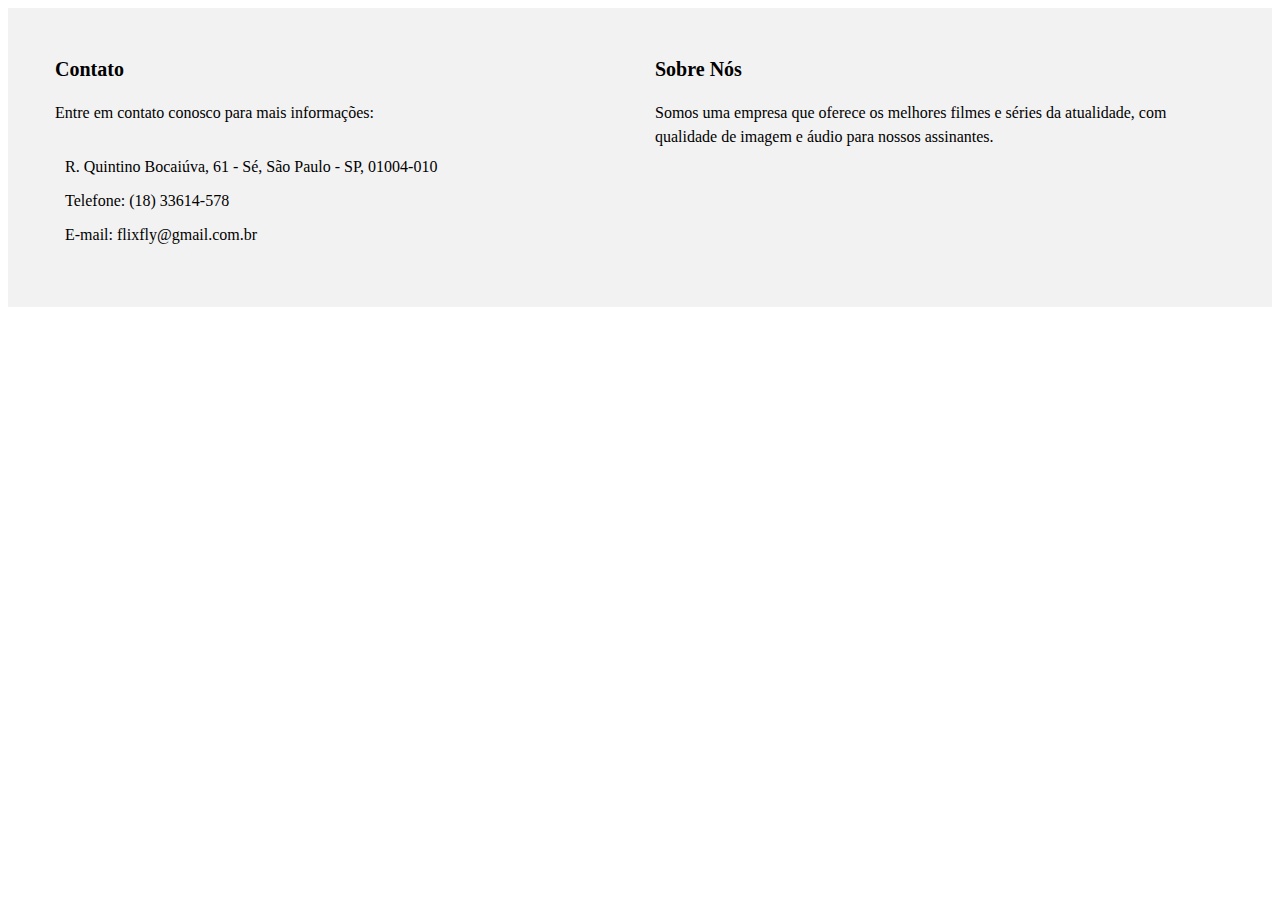
==== commit 0677c819: "codigo total" ====
--- a/index.html
+++ b/index.html
@@ -4,37 +4,26 @@
     <meta charset="UTF-8">
     <meta http-equiv="X-UA-Compatible" content="IE=edge">
     <meta name="viewport" content="width=device-width, initial-scale=1.0">
-<link rel="stylesheet" href="estilo.css">
-<title>Document</title>
-</head><body>
-    
-    <div class="corpo">
-    <div class="v2_37">
-</div>
-
-<div class="v2_38">
-
-</div><div class="v9_7"></div>
-
-<div class="v9_8"></div>
-<div class="v2_39"></div>
-<div class="v2_40"></div>
-<div class="v2_41"></div>
-<div class="v2_42"></div>
-
-<span class="v2_43">+</span>
-<span class="v2_45">Selecione o usuário:</span>
-
-<span class="v2_48"> Dona Jatobá</span>
-<span class="v2_49">Peidorreiro</span>
-<span class="v2_50">Juão</span>
-<span class="v2_51">Silvao</span>
-<span class="v2_52">Cido</span>
-
-<span class="v2_53">Adicionar perfil:</span>
-<div class="v2_60"></div>
-<button class="v2_62">PRONTO!</span>
-</div>
-
-</body>
-</html>+    <link rel="stylesheet" href="estilo.css">
+    <title>Document</title>
+</head>
+<body>
+<footer>
+  <div class="container">
+    <div class="row">
+      <div class="col-md-6">
+        <h3>Contato</h3>
+        <p>Entre em contato conosco para mais informações:</p>
+        <ul>
+          <li><i class="fa fa-map-marker"></i> R. Quintino Bocaiúva, 61 - Sé, São Paulo - SP, 01004-010</li>
+          <li><i class="fa fa-phone"></i> Telefone: (18) 33614-578</li>
+          <li><i class="fa fa-envelope"></i> E-mail: flixfly@gmail.com.br</li>
+        </ul>
+      </div>
+      <div class="col-md-6">
+        <h3>Sobre Nós</h3>
+        <p>Somos uma empresa que oferece os melhores filmes e séries da atualidade, com qualidade de imagem e áudio para nossos assinantes.</p>
+      </div>
+    </div>
+  </div>
+</footer>
--- a/estilo.css
+++ b/estilo.css
@@ -1,368 +1,51 @@
-* {
+footer {
+    background-color: #f2f2f2;
+    padding: 50px 0;
+  }
+  
+  footer h3 {
+    font-size: 20px;
+    margin-top: 0;
+  }
+  
+  footer p {
+    font-size: 16px;
+    line-height: 24px;
+    margin-bottom: 30px;
+  }
+  
+  footer ul {
+    list-style: none;
+    padding-left: 0;
+    margin-bottom: 0;
+  }
+  
+  footer ul li {
+    font-size: 16px;
+    line-height: 24px;
+    margin-bottom: 10px;
+  }
+  
+  footer ul li i {
+    margin-right: 10px;
+    color: #555;
+  }
+  
+  .container {
+    width: 100%;
+    max-width: 1200px;
+    margin: 0 auto;
+    padding: 0 15px;
+  }
+  
+  .row {
+    display: flex;
+    flex-wrap: wrap;
+  }
+  
+  .col-md-6 {
+    width: 50%;
+    padding: 0 15px;
     box-sizing: border-box;
   }
-  body {
-    font-size: 14px;
-  }
-  .corpo {
-    width: 100%;
-    height: 1024px;
-    background: rgba(25,24,24,1);
-    opacity: 1;
-    position: relative;
-    top: 0px;
-    left: 0px;
-    box-shadow: 2px 5px 5px rgba(0, 0, 0, 0.25);
-    overflow: hidden;
-  }
-  .v2_37 {
-    width: 200px;
-    height: 200px;
-    background: url("imagens/foto-proenca.jpg");
-    background-size: cover;
-    opacity: 1;
-    position: absolute;
-    top: 408px;
-    left: 78px;
-    border-radius: 50%;
-  }
-  .v2_37:hover {
-        font-size: 130%;
-        transition: 0.5s;
-        transform: scale(1.1);
-        cursor: pointer ;
-        transition: .3s
-  }
-  .v2_38 {
-    width: 200px;
-    height: 200px;
-    background: url("imagens/foto-souza.jpg");
-    background-size: cover;
-    opacity: 1;
-    position: absolute;
-    top: 395px;
-    left: 288px;
-    border-radius: 50%;
-  }
-  .v2_38:hover {
-    font-size: 130%;
-        transition: 0.5s;
-        transform: scale(1.1);
-        cursor: pointer ;
-        transition: .3s
-  }
-  .v9_7 {
-    width: 70px;
-    height: 69px;
-    background-repeat: no-repeat;
-    background-position: center center;
-    background-size: cover;
-    opacity: 1;
-    position: absolute;
-    top: 478px;
-    left: 355px;
-    border-top-left-radius: 5px;
-    border-top-right-radius: 5px;
-    border-bottom-left-radius: 5px;
-    border-bottom-right-radius: 5px;
-    overflow: hidden;
-  }
-  .v9_8 {
-    width: 70px;
-    height: 69px;
-    background-repeat: no-repeat;
-    background-position: center center;
-    background-size: cover;
-    opacity: 1;
-    position: absolute;
-    top: 478px;
-    left: 145px;
-    border-top-left-radius: 5px;
-    border-top-right-radius: 5px;
-    border-bottom-left-radius: 5px;
-    border-bottom-right-radius: 5px;
-    overflow: hidden;
-  }
-  .v2_39 {
-    width: 200px;
-    height: 200px;
-    background: url("imagens/foto-joao.jpg");
-    background-size: cover;
-    opacity: 1;
-    position: absolute;
-    top: 395px;
-    left: 498px;
-    border-radius: 50%;
-  }
-  .v2_39:hover {
-        font-size: 130%;
-        transition: 0.5s;
-        transform: scale(1.1);
-        cursor: pointer ;
-        transition: .3s
-  }
-  .v2_40 {
-    width: 200px;
-    height: 200px;
-    background: url("imagens/foto-kaua.jpg");
-    background-size: cover;
-    opacity: 1;
-    position: absolute;
-    top: 395px;
-    left: 918px;
-    border-radius: 50%;
-  }
-  .v2_40:hover {
-    font-size: 130%;
-    transition: 0.5s;
-    transform: scale(1.1);
-    cursor: pointer ;
-    transition: .3s
-  }
-  .v2_41 {
-    width: 200px;
-    height: 200px;
-    background: url("imagens/foto.silvao.jpg");
-    background-size: cover;
-    opacity: 1;
-    position: absolute;
-    top: 395px;
-    left: 708px;
-    border-radius: 50%;
-    
-  }
-  .v2_41:hover {
-    font-size: 130%;
-    transition: 0.5s;
-    transform: scale(1.1);
-    cursor: pointer ;
-    transition: .3s
-    
-  }
-  .v2_42 {
-    width: 200px;
-    height: 200px;
-    background: rgba(217,217,217,1);
-    opacity: 1;
-    position: absolute;
-    top: 395px;
-    left: 1128px;
-    border-radius: 50%;
-  }
-  .v2_43 {
-    width: 89px;
-    color: rgba(0,0,0,0.7900000214576721);
-    position: absolute;
-    top: 330px;
-    left: 1145px;
-    font-family: Croissant One;
-    font-weight: Regular;
-    font-size: 300px;
-    opacity: 1;
-    text-align: left;
-  }
-  .v2_45 {
-    width: 600px;
-    color: rgba(255,255,255,1);
-    position: absolute;
-    top: 242px;
-    left: 400px;
-    font-family: Impact, Haettenschweiler, 'Arial Narrow Bold', sans-serif;
-    font-weight: Regular;
-    font-size: 60px;
-    opacity: 1;
-    border-radius: 10px;
-    background-color:  #ae01ff;
-    text-align: center;
-  }
-  .v2_48 {
-    width: 456px;
-    color: rgba(255,255,255,1);
-    position: absolute;
-    top: 621px;
-    left: 113px;
-    text-shadow: 0px 4px 4px rgba(0, 0, 0, 0.25);
-    font-family: Impact, Haettenschweiler, 'Arial Narrow Bold', sans-serif;
-    font-weight: SemiBold;
-    font-size: 24px;
-    opacity: 0.8999999761581421;
-    text-align: left;
-  }
-  .v2_49 {
-    width: 456px;
-    color: rgba(255,255,255,1);
-    position: absolute;
-    top: 621px;
-    left: 354px;
-    text-shadow: 0px 4px 4px rgba(0, 0, 0, 0.25);
-    font-family: Impact, Haettenschweiler, 'Arial Narrow Bold', sans-serif;
-    font-weight: SemiBold;
-    font-size: 24px;
-    opacity: 0.8999999761581421;
-    text-align: left;
-  }
-  .v2_50 {
-    width: 456px;
-    color: rgba(255,255,255,1);
-    position: absolute;
-    top: 617px;
-    left: 582px;
-    text-shadow: 0px 4px 4px rgba(0, 0, 0, 0.25);
-    font-family: Impact, Haettenschweiler, 'Arial Narrow Bold', sans-serif;
-    font-weight: SemiBold;
-    font-size: 24px;
-    opacity: 0.8999999761581421;
-    text-align: left;
-  }
-  .v2_51 {
-    width: 456px;
-    color: rgba(255,255,255,1);
-    position: absolute;
-    top: 617px;
-    left: 783px;
-    text-shadow: 0px 4px 4px rgba(0, 0, 0, 0.25);
-    font-family: Impact, Haettenschweiler, 'Arial Narrow Bold', sans-serif;
-    font-weight: SemiBold;
-    font-size: 24px;
-    opacity: 0.8999999761581421;
-    text-align: left;
-  }
-  .v2_52 {
-    width: 456px;
-    color: rgba(255,255,255,1);
-    position: absolute;
-    top: 617px;
-    left: 1000px;
-    text-shadow: 0px 4px 4px rgba(0, 0, 0, 0.25);
-    font-family: Impact, Haettenschweiler, 'Arial Narrow Bold', sans-serif;
-    font-weight: SemiBold;
-    font-size: 24px;
-    opacity: 0.8999999761581421;
-    text-align: left;
-  }
-  .v2_53 {
-    width: 456px;
-    color: rgba(255,255,255,1);
-    position: absolute;
-    top: 617px;
-    left: 1139px;
-    text-shadow: 0px 4px 4px rgba(0, 0, 0, 0.25);
-    font-family: Impact, Haettenschweiler, 'Arial Narrow Bold', sans-serif;
-    font-weight: SemiBold;
-    font-size: 24px;
-    opacity: 0.8999999761581421;
-    text-align: left;
-  
-  }
-  .v2_62 {
-    width: 150px;
-    color: rgb(255, 255, 255);
-    position: absolute;
-    top: 810px;
-    left: 639px;
-    font-family: Impact, Haettenschweiler, 'Arial Narrow Bold', sans-serif;
-    font-weight: SemiBold;
-    font-size: 40px;
-    opacity: 1;
-    background-color: #ae01ff;
-    border-radius: 10px;
-    text-align: left;
-    
-    
-  }
-
-  .btn {
-    text-align: left;
-    top: 814px;
-    left: 639px;
-    position: absolute;
-    box-sizing: border-box;
-    -webkit-appearance: none;
-       -moz-appearance: none;
-            appearance: none;
-    background-color: transparent;
-    border: 2px solid #ae01ff;
-    border-radius: 0.6em;
-    color: #ae01ff;
-    cursor: pointer;
-    display: -webkit-box;
-    display: -webkit-flex;
-    display: -ms-flexbox;
-    display: flex;
-    -webkit-align-self: center;
-        -ms-flex-item-align: center;
-            align-self: center;
-    font-size: 1rem;
-    font-weight: 400;
-    line-height: 1;
-    margin: 20px;
-    padding: 1.2em 2.8em;
-    text-decoration: none;
-    text-align: center;
-    text-transform: uppercase;
-    font-family: 'Montserrat', sans-serif;
-    font-weight: 700;
-  }
-  .btn:hover, .btn:focus {
-    color: #fff;
-    outline: 0;
-    position: relative;
-  }
-  
-  .first {
-    -webkit-transition: box-shadow 300ms ease-in-out, color 300ms ease-in-out;
-    transition: box-shadow 300ms ease-in-out, color 300ms ease-in-out;
-    
-  }
-  .first:hover {
-    box-shadow: 0 0 40px 40px #ae01ff inset;
-  }
-
-  .v9_6 {
-    width: 70px;
-    height: 69px;
-    background-repeat: no-repeat;
-    background-position: center center;
-    background-size: cover;
-    opacity: 1;
-    position: absolute;
-    top: 477px;
-    left: 565px;
-    border-top-left-radius: 5px;
-    border-top-right-radius: 5px;
-    border-bottom-left-radius: 5px;
-    border-bottom-right-radius: 5px;
-    overflow: hidden;
-  }
-  .v9_11 {
-    width: 70px;
-    height: 69px;
-    background-repeat: no-repeat;
-    background-position: center center;
-    background-size: cover;
-    opacity: 1;
-    position: absolute;
-    top: 478px;
-    left: 769px;
-    border-top-left-radius: 5px;
-    border-top-right-radius: 5px;
-    border-bottom-left-radius: 5px;
-    border-bottom-right-radius: 5px;
-    overflow: hidden;
-  }
-  .v9_12 {
-    width: 70px;
-    height: 69px;
-    background-repeat: no-repeat;
-    background-position: center center;
-    background-size: cover;
-    opacity: 1;
-    position: absolute;
-    top: 477px;
-    left: 985px;
-    border-top-left-radius: 5px;
-    border-top-right-radius: 5px;
-    border-bottom-left-radius: 5px;
-    border-bottom-right-radius: 5px;
-    overflow: hidden;
-  }
+  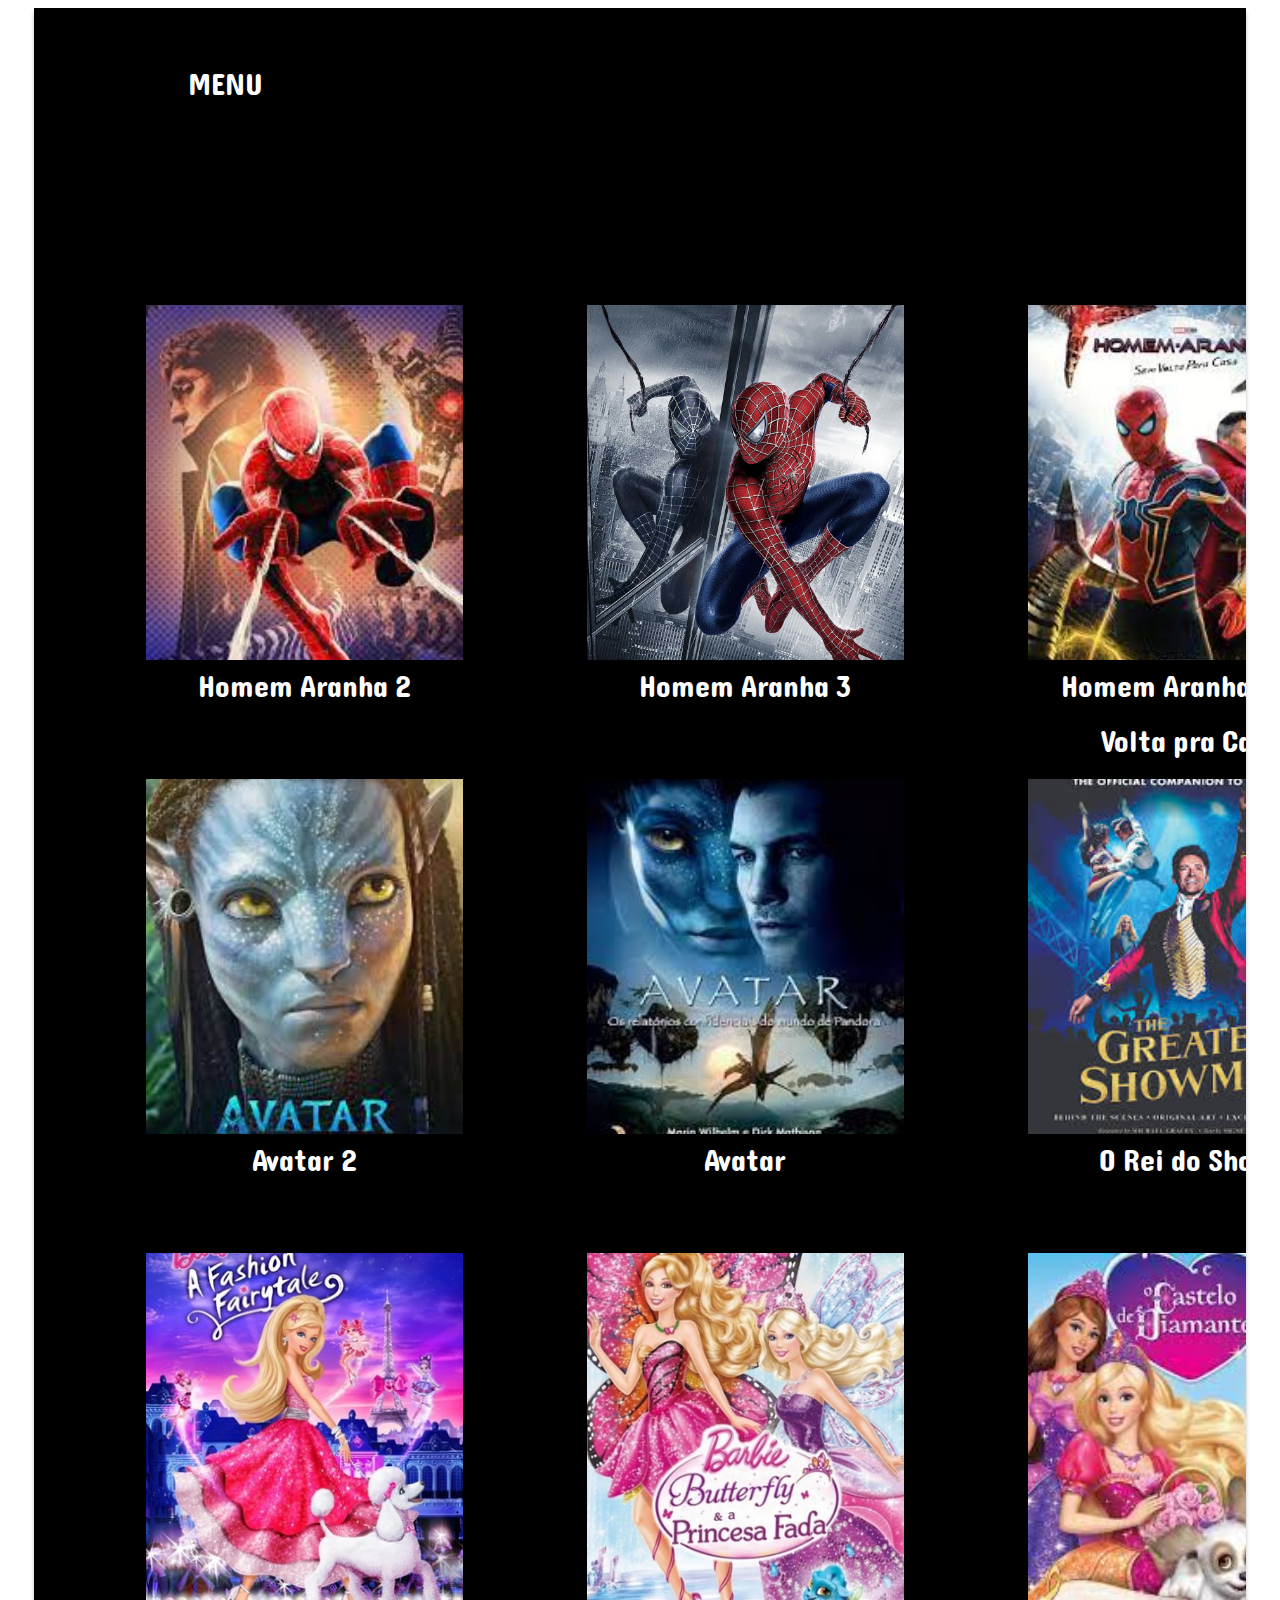
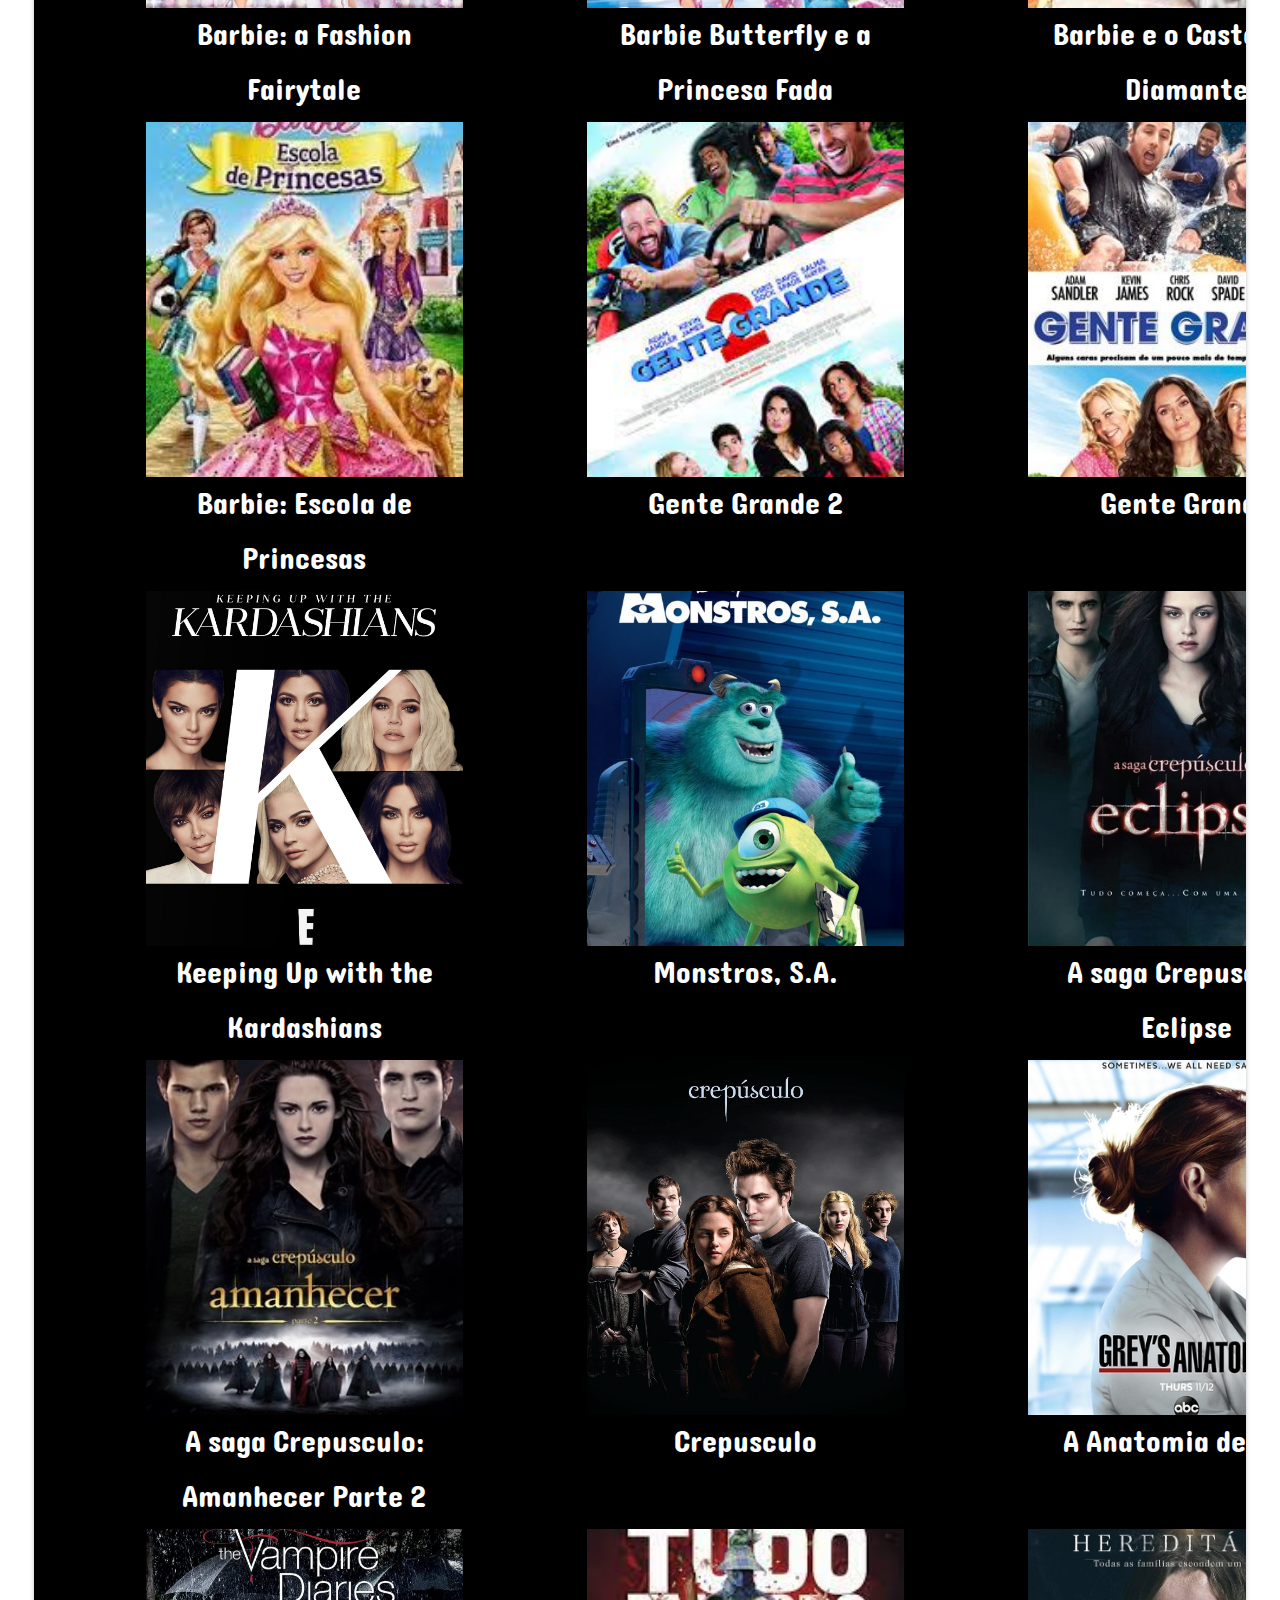
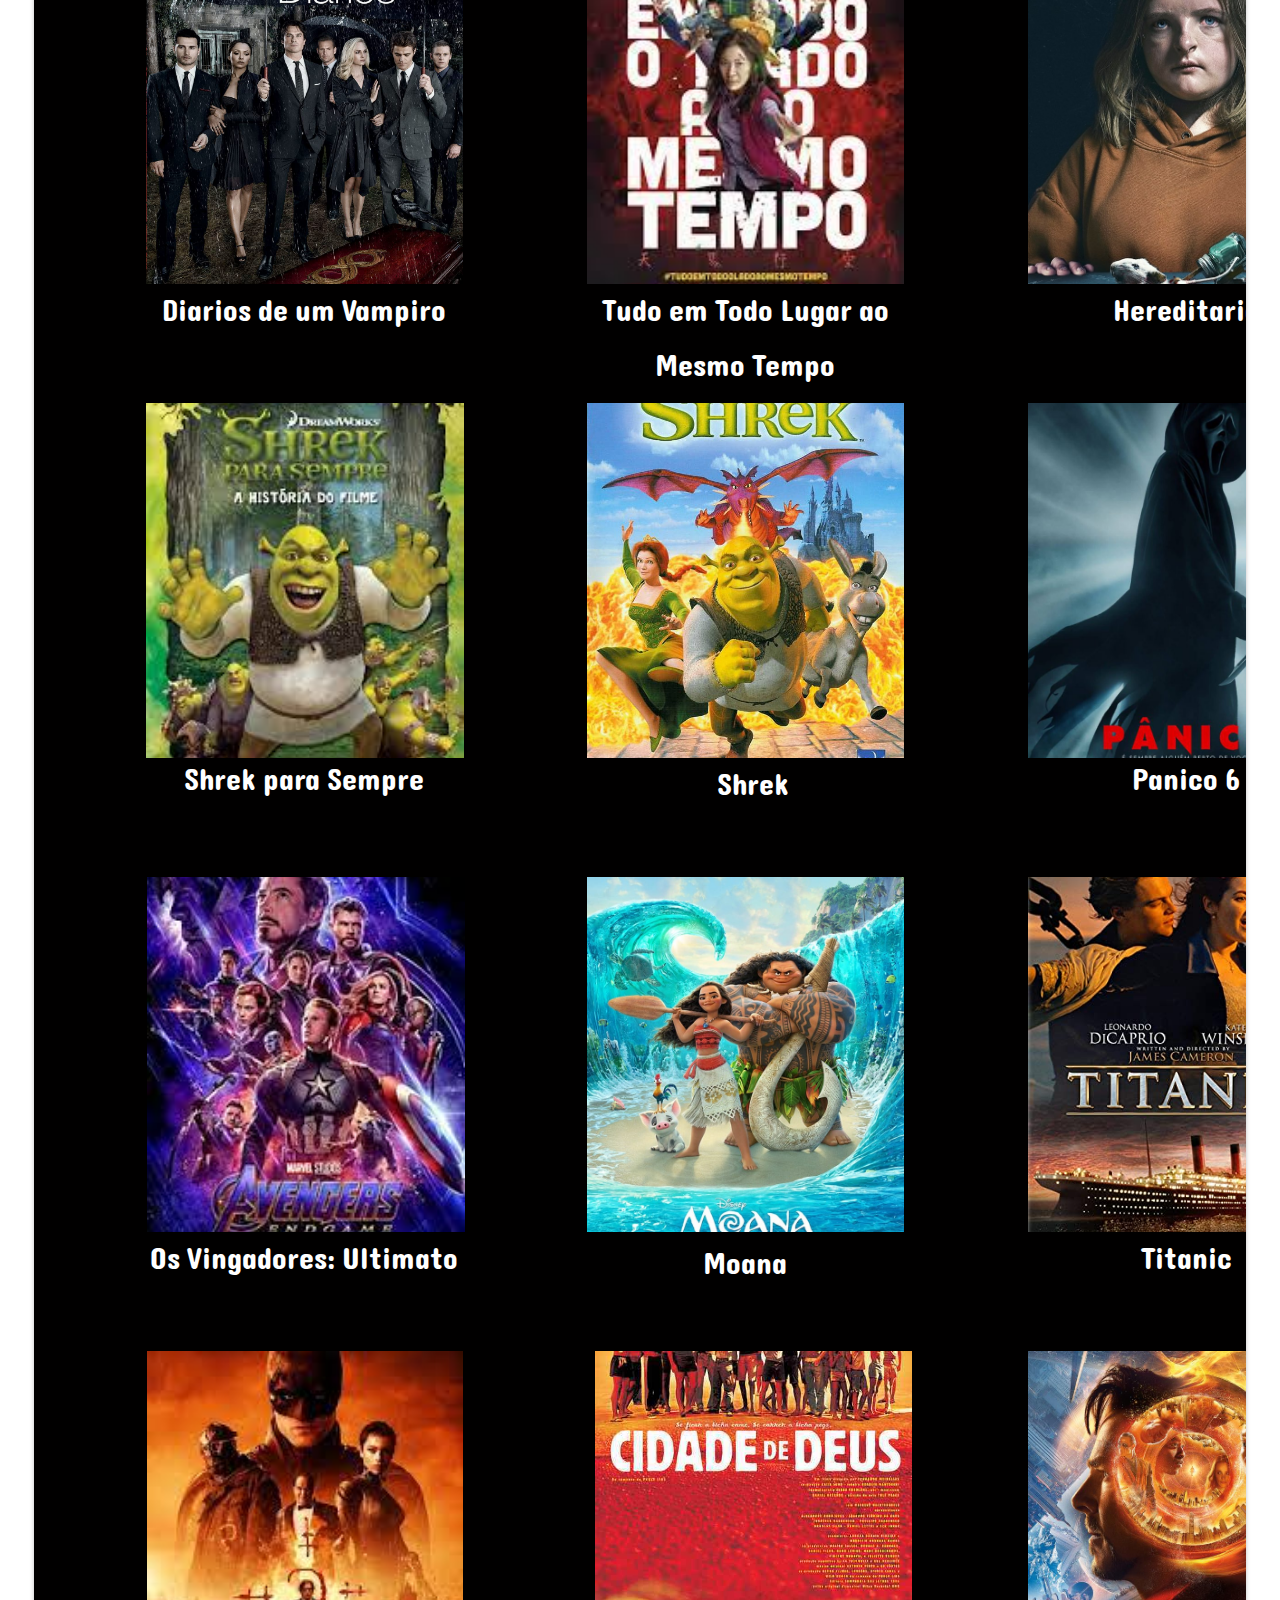
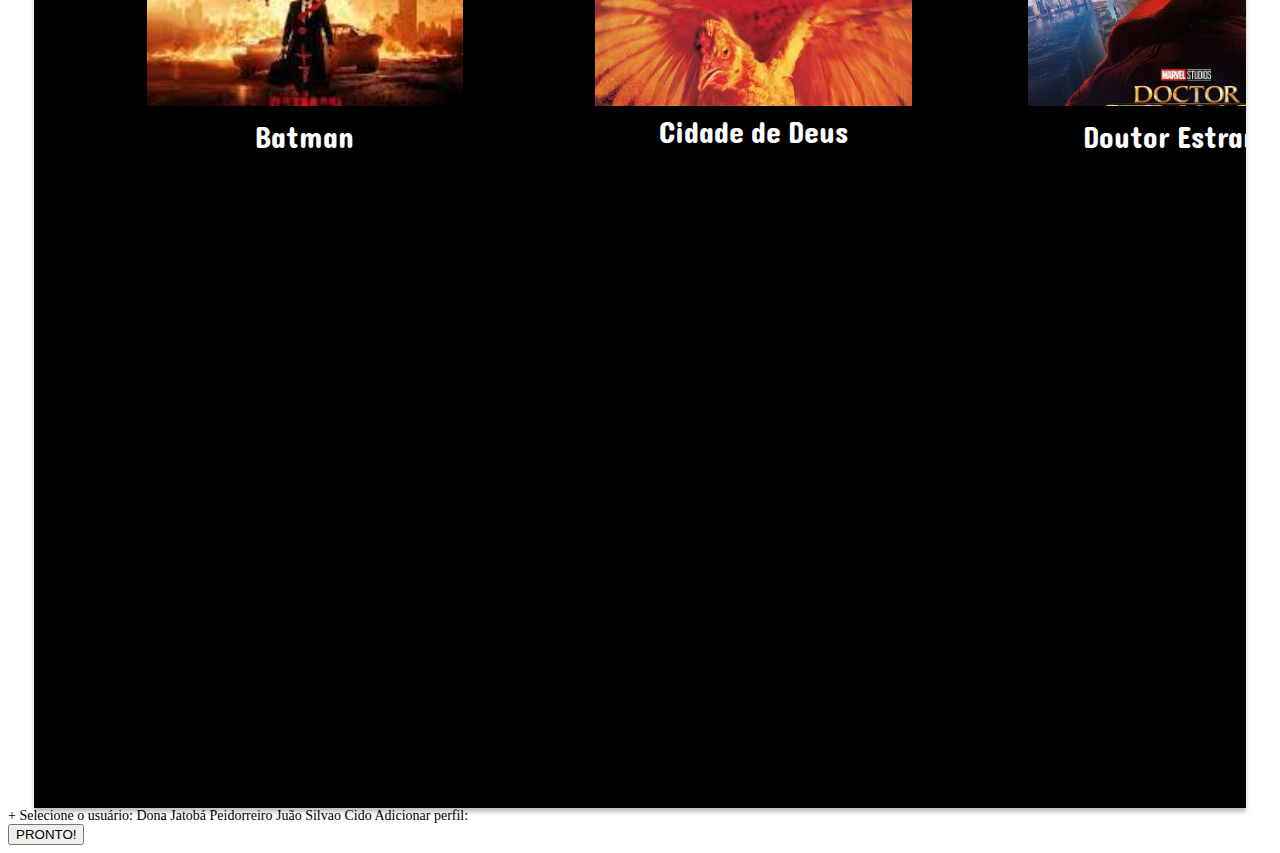
==== commit a6da1e82: "codico completo" ====
--- a/index.html
+++ b/index.html
@@ -1,29 +1,132 @@
 <!DOCTYPE html>
+<html lang="en">
+    <head>
+        <meta charset="UTF-8">
+    <meta http-equiv="X-UA-Compatible" content="IE=edge">
+    <meta name="viewport" content="width=device-width, initial-scale=1.0">
+        <link href="https://fonts.googleapis.com/css?family=Dangrek&display=swap" rel="stylesheet" />
+        <link href="./css/main.css" rel="stylesheet" />
+        <title>Document</title>
+    </head>
+        <body>
+            <div class="gallery-container">
+            <div class="v1_2">
+                <div class="v35_2">
+                    <div class="v1_12">
+                        <div class="name">
+                        </div>
+                        <div class="name">
+                        </div>
+                        <div class="name">
+                        </div>
+                        <div class="name">
+                        </div></div>
+                        <span class="v1_13">MENU</span>
+                        <div class="v13_39"></div>
+                        <div class="v13_21"></div>
+                        <div class="v13_22"></div>
+                        <div class="v13_23"></div>
+                        <div class="v13_24"></div>
+                        <a href="https://www.youtube.com/watch?v=aWcJsiI1p5g">
+                        <div class="v13_25">
+                         </div></a>
+                        <div class="v13_26"></div>
+                        <div class="v13_27"></div>
+                        <div class="v13_28"></div>
+                        <div class="v13_29"></div>
+                        <div class="v13_30"></div>
+                        <div class="v13_31"></div>
+                        <div class="v13_32"></div>
+                        <div class="v13_33"></div>
+                        <div class="v13_34"></div>
+                        <div class="v13_35"></div>
+                        <div class="v13_36"></div>
+                        <div class="v13_37"></div>
+                        <div class="v13_38"></div>
+                        <div class="v19_40"></div>
+                        <div class="v19_41"></div>
+                        <span class="v19_43">Homem Aranha 2</span>
+                        <span class="v19_46">Avatar 2</span>
+                        <span class="v19_47">Avatar</span>
+                        <span class="v19_48">O Rei do Show</span>
+                        <span class="v19_49">Barbie: a Fashion Fairytale</span>
+                        <span class="v19_50">Barbie Butterfly e a Princesa Fada</span>
+                        <span class="v19_51">Barbie e o Castelo de Diamante</span>
+                        <span class="v19_52">Barbie: Escola de Princesas</span>
+                        <span class="v19_53">Gente Grande 2</span>
+                        <span class="v19_54">Gente Grande</span>
+                        <span class="v19_55">Keeping Up with the Kardashians</span>
+                        <span class="v19_56">Monstros, S.A.</span>
+                        <span class="v19_57">A saga Crepusculo: Eclipse</span>
+                        <span class="v19_58">A saga Crepusculo: Amanhecer Parte 2</span>
+                        <span class="v19_59">Crepusculo</span>
+                        <span class="v19_60">A Anatomia de Grey</span>
+                        <span class="v19_61">Diarios de um Vampiro</span>
+                        <span class="v34_21">Shrek para Sempre</span>
+                        <span class="v19_62">Tudo em Todo Lugar ao Mesmo Tempo</span>
+                        <span class="v34_22">Shrek</span>
+                        <span class="v34_30">Moana</span>
+                        <span class="v34_38">Cidade de Deus</span>
+                        <div class="v34_27"></div><span class="v19_63">Hereditario</span>
+                        <span class="v34_23">Panico 6</span>
+                        <span class="v34_31">Titanic</span>
+                        <span class="v34_39">Doutor Estranho</span>
+                        <span class="v34_24">Os Vingadores: Ultimato</span>
+                        <span class="v34_37">Batman</span>
+                        <div class="v34_26"></div>
+                        <span class="v19_44">Homem Aranha 3</span>
+                        <span class="v19_45">Homem Aranha: Sem Volta pra Casa</span>
+    
+
+                        <div class="v34_17"></div>
+                        <div class="v34_18"></div>
+                        <div class="v34_19"></div>
+                        <div class="v34_28"></div>
+                        <div class="v34_33"></div>
+                        <div class="v34_34"></div>
+                        <div class="v34_35"></div>
+                </div>
+                    </div>
+                </div>
+                </body>
+                </html><!DOCTYPE html>
 <html lang="en">
 <head>
     <meta charset="UTF-8">
     <meta http-equiv="X-UA-Compatible" content="IE=edge">
     <meta name="viewport" content="width=device-width, initial-scale=1.0">
-    <link rel="stylesheet" href="estilo.css">
-    <title>Document</title>
-</head>
-<body>
-<footer>
-  <div class="container">
-    <div class="row">
-      <div class="col-md-6">
-        <h3>Contato</h3>
-        <p>Entre em contato conosco para mais informações:</p>
-        <ul>
-          <li><i class="fa fa-map-marker"></i> R. Quintino Bocaiúva, 61 - Sé, São Paulo - SP, 01004-010</li>
-          <li><i class="fa fa-phone"></i> Telefone: (18) 33614-578</li>
-          <li><i class="fa fa-envelope"></i> E-mail: flixfly@gmail.com.br</li>
-        </ul>
-      </div>
-      <div class="col-md-6">
-        <h3>Sobre Nós</h3>
-        <p>Somos uma empresa que oferece os melhores filmes e séries da atualidade, com qualidade de imagem e áudio para nossos assinantes.</p>
-      </div>
-    </div>
-  </div>
-</footer>
+<link rel="stylesheet" href="estilo.css">
+<title>Document</title>
+</head><body>
+    
+
+    <div class="corpo">
+    <div class="v2_37">
+</div>
+
+<div class="v2_38">
+
+</div><div class="v9_7"></div>
+
+<div class="v9_8"></div>
+<div class="v2_39"></div>
+<div class="v2_40"></div>
+<div class="v2_41"></div>
+<div class="v2_42"></div>
+
+<span class="v2_43">+</span>
+<span class="v2_45">Selecione o usuário:</span>
+
+<span class="v2_48"> Dona Jatobá</span>
+<span class="v2_49">Peidorreiro</span>
+<span class="v2_50">Juão</span>
+<span class="v2_51">Silvao</span>
+<span class="v2_52">Cido</span>
+
+<span class="v2_53">Adicionar perfil:</span>
+<div class="v2_60"></div>
+<button class="v2_62">PRONTO!</span>
+</div>
+
+</body>
+</html>--- a/css/main.css
+++ b/css/main.css
@@ -0,0 +1,1377 @@
+* {
+  box-sizing: border-box;
+}
+body {
+  font-size: 14px;
+}
+.v1_2 {
+  width: 100%;
+  height: 5600px;
+  background: rgba(1,0,0,1);
+  opacity: 1;
+  position: relative;
+  top: 0px;
+  left: 0px;
+  box-shadow: 0px 4px 4px rgba(0, 0, 0, 0.25);
+  overflow: hidden;
+}
+.v35_2 {
+  width: 100%;
+  height: 4972px;
+  background: url("../images/v35_2.png");
+  background-repeat: no-repeat;
+  background-position: center center;
+  background-size: cover;
+  opacity: 1;
+  position: absolute;
+  top: 50px;
+  left: 84px;
+  overflow: hidden;
+}
+.v1_12 {
+  width: 57px;
+  height: 37px;
+  background: url("../images/v1_12.png");
+  background-repeat: no-repeat;
+  background-position: center center;
+  background-size: cover;
+  opacity: 1;
+  position: absolute;
+  top: 7px;
+  left: 0px;
+  overflow: hidden;
+}
+.name {
+  color: #fff;
+}
+.name {
+  color: #fff;
+}
+.name {
+  color: #fff;
+}
+.name {
+  color: #fff;
+}
+.v1_13 {
+  width: 97px;
+  color: rgba(255,255,255,1);
+  position: absolute;
+  top: 0px;
+  left: 70px;
+  font-family: Dangrek;
+  font-weight: Regular;
+  font-size: 30px;
+  opacity: 1;
+  text-align: left;
+}
+.v1_13:hover {
+  font-size: 130%;
+        transition: 0.5s;
+        transform: scale(1.1);
+        cursor: pointer ;
+        transition: .3s
+}
+.v13_39 {
+  width: 317px;
+  height: 355px;
+  background: url("../images/v13_39.png");
+  background-repeat: no-repeat;
+  background-position: center center;
+  background-size: cover;
+  opacity: 1;
+  position: absolute;
+  top: 3071px;
+  left: 28px;
+  overflow: hidden;
+}
+.v13_39:hover {
+  font-size: 130%;
+        transition: 0.5s;
+        transform: scale(1.1);
+        cursor: pointer ;
+        transition: .3s
+}
+.v13_21 {
+  width: 317px;
+  height: 355px;
+  background: url("../images/v13_21.png");
+  background-repeat: no-repeat;
+  background-position: center center;
+  background-size: cover;
+  opacity: 1;
+  position: absolute;
+  top: 247px;
+  left: 28px;
+  overflow: hidden;
+}
+.v13_21:hover {
+  font-size: 130%;
+        transition: 0.5s;
+        transform: scale(1.1);
+        cursor: pointer ;
+        transition: .3s
+}
+.v13_22 {
+  width: 317px;
+  height: 355px;
+  background: url("../images/v13_22.png");
+  background-repeat: no-repeat;
+  background-position: center center;
+  background-size: cover;
+  opacity: 1;
+  position: absolute;
+  top: 247px;
+  left: 469px;
+  overflow: hidden;
+}
+.v13_22:hover {
+  font-size: 130%;
+        transition: 0.5s;
+        transform: scale(1.1);
+        cursor: pointer ;
+        transition: .3s
+}
+.v13_23 {
+  width: 317px;
+  height: 355px;
+  background: url("../images/v13_23.png");
+  background-repeat: no-repeat;
+  background-position: center center;
+  background-size: cover;
+  opacity: 1;
+  position: absolute;
+  top: 247px;
+  left: 910px;
+  overflow: hidden;
+}
+.v13_23:hover {
+  font-size: 130%;
+        transition: 0.5s;
+        transform: scale(1.1);
+        cursor: pointer ;
+        transition: .3s
+}
+.v13_24 {
+  width: 317px;
+  height: 355px;
+  background: url("../images/v13_24.png");
+  background-repeat: no-repeat;
+  background-position: center center;
+  background-size: cover;
+  opacity: 1;
+  position: absolute;
+  top: 721px;
+  left: 28px;
+  overflow: hidden;
+}
+.v13_24:hover {
+  font-size: 130%;
+        transition: 0.5s;
+        transform: scale(1.1);
+        cursor: pointer ;
+        transition: .3s
+}
+.v13_25 {
+  width: 317px;
+  height: 355px;
+  background: url("../images/v13_25.png");
+  background-repeat: no-repeat;
+  background-position: center center;
+  background-size: cover;
+  opacity: 1;
+  position: absolute;
+  top: 721px;
+  left: 469px;
+  overflow: hidden;
+}
+.v13_25:hover {
+  font-size: 130%;
+        transition: 0.5s;
+        transform: scale(1.1);
+        cursor: pointer ;
+        transition: .3s
+}
+.v13_26 {
+  width: 317px;
+  height: 355px;
+  background: url("../images/v13_26.png");
+  background-repeat: no-repeat;
+  background-position: center center;
+  background-size: cover;
+  opacity: 1;
+  position: absolute;
+  top: 721px;
+  left: 910px;
+  overflow: hidden;
+}
+.v13_26:hover {
+  font-size: 130%;
+        transition: 0.5s;
+        transform: scale(1.1);
+        cursor: pointer ;
+        transition: .3s
+}
+.v13_27 {
+  width: 317px;
+  height: 355px;
+  background: url("../images/v13_27.png");
+  background-repeat: no-repeat;
+  background-position: center center;
+  background-size: cover;
+  opacity: 1;
+  position: absolute;
+  top: 1195px;
+  left: 28px;
+  overflow: hidden;
+}
+.v13_27:hover {
+  font-size: 130%;
+        transition: 0.5s;
+        transform: scale(1.1);
+        cursor: pointer ;
+        transition: .3s
+}
+.v13_28 {
+  width: 317px;
+  height: 355px;
+  background: url("../images/v13_28.png");
+  background-repeat: no-repeat;
+  background-position: center center;
+  background-size: cover;
+  opacity: 1;
+  position: absolute;
+  top: 1195px;
+  left: 469px;
+  overflow: hidden;
+}
+.v13_28:hover {
+  font-size: 130%;
+        transition: 0.5s;
+        transform: scale(1.1);
+        cursor: pointer ;
+        transition: .3s
+}
+.v13_29 {
+  width: 317px;
+  height: 355px;
+  background: url("../images/v13_29.png");
+  background-repeat: no-repeat;
+  background-position: center center;
+  background-size: cover;
+  opacity: 1;
+  position: absolute;
+  top: 1195px;
+  left: 910px;
+  overflow: hidden;
+}
+.v13_29:hover {
+  font-size: 130%;
+        transition: 0.5s;
+        transform: scale(1.1);
+        cursor: pointer ;
+        transition: .3s
+}
+.v13_30 {
+  width: 317px;
+  height: 355px;
+  background: url("../images/v13_30.png");
+  background-repeat: no-repeat;
+  background-position: center center;
+  background-size: cover;
+  opacity: 1;
+  position: absolute;
+  top: 1664px;
+  left: 28px;
+  overflow: hidden;
+}
+.v13_30:hover {
+  font-size: 130%;
+        transition: 0.5s;
+        transform: scale(1.1);
+        cursor: pointer ;
+        transition: .3s
+}
+.v13_31 {
+  width: 317px;
+  height: 355px;
+  background: url("../images/v13_31.png");
+  background-repeat: no-repeat;
+  background-position: center center;
+  background-size: cover;
+  opacity: 1;
+  position: absolute;
+  top: 1664px;
+  left: 469px;
+  overflow: hidden;
+}
+.v13_31:hover {
+  font-size: 130%;
+        transition: 0.5s;
+        transform: scale(1.1);
+        cursor: pointer ;
+        transition: .3s
+}
+.v13_32 {
+  width: 317px;
+  height: 355px;
+  background: url("../images/v13_32.png");
+  background-repeat: no-repeat;
+  background-position: center center;
+  background-size: cover;
+  opacity: 1;
+  position: absolute;
+  top: 1664px;
+  left: 910px;
+  overflow: hidden;
+}
+.v13_32:hover {
+  font-size: 130%;
+        transition: 0.5s;
+        transform: scale(1.1);
+        cursor: pointer ;
+        transition: .3s
+}
+.v13_33 {
+  width: 317px;
+  height: 355px;
+  background: url("../images/v13_33.png");
+  background-repeat: no-repeat;
+  background-position: center center;
+  background-size: cover;
+  opacity: 1;
+  position: absolute;
+  top: 2133px;
+  left: 28px;
+  overflow: hidden;
+}
+.v13_33:hover {
+  font-size: 130%;
+        transition: 0.5s;
+        transform: scale(1.1);
+        cursor: pointer ;
+        transition: .3s
+}
+.v13_34 {
+  width: 317px;
+  height: 355px;
+  background: url("../images/v13_34.png");
+  background-repeat: no-repeat;
+  background-position: center center;
+  background-size: cover;
+  opacity: 1;
+  position: absolute;
+  top: 2133px;
+  left: 469px;
+  overflow: hidden;
+}
+.v13_34:hover {
+  font-size: 130%;
+        transition: 0.5s;
+        transform: scale(1.1);
+        cursor: pointer ;
+        transition: .3s
+}
+.v13_35 {
+  width: 317px;
+  height: 355px;
+  background: url("../images/v13_35.png");
+  background-repeat: no-repeat;
+  background-position: center center;
+  background-size: cover;
+  opacity: 1;
+  position: absolute;
+  top: 2133px;
+  left: 910px;
+  overflow: hidden;
+}
+.v13_35:hover {
+  font-size: 130%;
+        transition: 0.5s;
+        transform: scale(1.1);
+        cursor: pointer ;
+        transition: .3s
+}
+.v13_36 {
+  width: 317px;
+  height: 355px;
+  background: url("../images/v13_36.png");
+  background-repeat: no-repeat;
+  background-position: center center;
+  background-size: cover;
+  opacity: 1;
+  position: absolute;
+  top: 2602px;
+  left: 28px;
+  overflow: hidden;
+}
+.v13_36:hover {
+  font-size: 130%;
+        transition: 0.5s;
+        transform: scale(1.1);
+        cursor: pointer ;
+        transition: .3s
+}
+.v13_37 {
+  width: 317px;
+  height: 355px;
+  background: url("../images/v13_37.png");
+  background-repeat: no-repeat;
+  background-position: center center;
+  background-size: cover;
+  opacity: 1;
+  position: absolute;
+  top: 2602px;
+  left: 469px;
+  overflow: hidden;
+}
+.v13_37:hover {
+  font-size: 130%;
+        transition: 0.5s;
+        transform: scale(1.1);
+        cursor: pointer ;
+        transition: .3s
+}
+.v13_38 {
+  width: 317px;
+  height: 355px;
+  background: url("../images/v13_38.png");
+  background-repeat: no-repeat;
+  background-position: center center;
+  background-size: cover;
+  opacity: 1;
+  position: absolute;
+  top: 2602px;
+  left: 910px;
+  overflow: hidden;
+}
+.v13_38:hover {
+  font-size: 130%;
+        transition: 0.5s;
+        transform: scale(1.1);
+        cursor: pointer ;
+        transition: .3s
+}
+.v19_40 {
+  width: 317px;
+  height: 355px;
+  background: url("../images/v19_40.png");
+  background-repeat: no-repeat;
+  background-position: center center;
+  background-size: cover;
+  opacity: 1;
+  position: absolute;
+  top: 3071px;
+  left: 469px;
+  overflow: hidden;
+}
+.v13_40:hover {
+  font-size: 130%;
+        transition: 0.5s;
+        transform: scale(1.1);
+        cursor: pointer ;
+        transition: .3s
+}
+.v19_41 {
+  width: 317px;
+  height: 355px;
+  background: url("../images/v19_41.png");
+  background-repeat: no-repeat;
+  background-position: center center;
+  background-size: cover;
+  opacity: 1;
+  position: absolute;
+  top: 3071px;
+  left: 910px;
+  overflow: hidden;
+}
+.v13_41:hover {
+  font-size: 130%;
+        transition: 0.5s;
+        transform: scale(1.1);
+        cursor: pointer ;
+        transition: .3s
+}
+.v19_43 {
+  width: 317px;
+  color: rgba(255,255,255,1);
+  position: absolute;
+  top: 602px;
+  left: 28px;
+  font-family: Dangrek;
+  font-weight: Regular;
+  font-size: 30px;
+  opacity: 1;
+  text-align: center;
+}
+.v19_46 {
+  width: 317px;
+  color: rgba(255,255,255,1);
+  position: absolute;
+  top: 1076px;
+  left: 28px;
+  font-family: Dangrek;
+  font-weight: Regular;
+  font-size: 30px;
+  opacity: 1;
+  text-align: center;
+}
+.v19_47 {
+  width: 317px;
+  color: rgba(255,255,255,1);
+  position: absolute;
+  top: 1076px;
+  left: 469px;
+  font-family: Dangrek;
+  font-weight: Regular;
+  font-size: 30px;
+  opacity: 1;
+  text-align: center;
+}
+.v19_48 {
+  width: 317px;
+  color: rgba(255,255,255,1);
+  position: absolute;
+  top: 1076px;
+  left: 910px;
+  font-family: Dangrek;
+  font-weight: Regular;
+  font-size: 30px;
+  opacity: 1;
+  text-align: center;
+}
+.v32_11 {
+  width: 322px;
+  color: rgba(255,255,255,1);
+  position: absolute;
+  top: 1076px;
+  left: 1001px;
+  font-family: Dangrek;
+  font-weight: Regular;
+  font-size: 30px;
+  opacity: 1;
+  text-align: center;
+}
+.v19_49 {
+  width: 317px;
+  color: rgba(255,255,255,1);
+  position: absolute;
+  top: 1550px;
+  left: 28px;
+  font-family: Dangrek;
+  font-weight: Regular;
+  font-size: 30px;
+  opacity: 1;
+  text-align: center;
+}
+.v19_50 {
+  width: 317px;
+  color: rgba(255,255,255,1);
+  position: absolute;
+  top: 1550px;
+  left: 469px;
+  font-family: Dangrek;
+  font-weight: Regular;
+  font-size: 30px;
+  opacity: 1;
+  text-align: center;
+}
+.v19_51 {
+  width: 317px;
+  color: rgba(255,255,255,1);
+  position: absolute;
+  top: 1550px;
+  left: 910px;
+  font-family: Dangrek;
+  font-weight: Regular;
+  font-size: 30px;
+  opacity: 1;
+  text-align: center;
+}
+.v32_12 {
+  width: 317px;
+  color: rgba(255,255,255,1);
+  position: absolute;
+  top: 1550px;
+  left: 1001px;
+  font-family: Dangrek;
+  font-weight: Regular;
+  font-size: 30px;
+  opacity: 1;
+  text-align: center;
+}
+.v19_52 {
+  width: 317px;
+  color: rgba(255,255,255,1);
+  position: absolute;
+  top: 2019px;
+  left: 28px;
+  font-family: Dangrek;
+  font-weight: Regular;
+  font-size: 30px;
+  opacity: 1;
+  text-align: center;
+}
+.v19_53 {
+  width: 317px;
+  color: rgba(255,255,255,1);
+  position: absolute;
+  top: 2019px;
+  left: 469px;
+  font-family: Dangrek;
+  font-weight: Regular;
+  font-size: 30px;
+  opacity: 1;
+  text-align: center;
+}
+.v19_54 {
+  width: 317px;
+  color: rgba(255,255,255,1);
+  position: absolute;
+  top: 2019px;
+  left: 910px;
+  font-family: Dangrek;
+  font-weight: Regular;
+  font-size: 30px;
+  opacity: 1;
+  text-align: center;
+}
+.v32_13 {
+  width: 317px;
+  color: rgba(255,255,255,1);
+  position: absolute;
+  top: 2017px;
+  left: 1013px;
+  font-family: Dangrek;
+  font-weight: Regular;
+  font-size: 30px;
+  opacity: 1;
+  text-align: center;
+}
+.v19_55 {
+  width: 317px;
+  color: rgba(255,255,255,1);
+  position: absolute;
+  top: 2488px;
+  left: 28px;
+  font-family: Dangrek;
+  font-weight: Regular;
+  font-size: 30px;
+  opacity: 1;
+  text-align: center;
+}
+.v19_56 {
+  width: 317px;
+  color: rgba(255,255,255,1);
+  position: absolute;
+  top: 2488px;
+  left: 469px;
+  font-family: Dangrek;
+  font-weight: Regular;
+  font-size: 30px;
+  opacity: 1;
+  text-align: center;
+}
+.v19_57 {
+  width: 317px;
+  color: rgba(255,255,255,1);
+  position: absolute;
+  top: 2488px;
+  left: 910px;
+  font-family: Dangrek;
+  font-weight: Regular;
+  font-size: 30px;
+  opacity: 1;
+  text-align: center;
+}
+.v32_14 {
+  width: 317px;
+  color: rgba(255,255,255,1);
+  position: absolute;
+  top: 2495px;
+  left: 1001px;
+  font-family: Dangrek;
+  font-weight: Regular;
+  font-size: 30px;
+  opacity: 1;
+  text-align: center;
+}
+.v19_58 {
+  width: 317px;
+  color: rgba(255,255,255,1);
+  position: absolute;
+  top: 2957px;
+  left: 28px;
+  font-family: Dangrek;
+  font-weight: Regular;
+  font-size: 30px;
+  opacity: 1;
+  text-align: center;
+}
+.v19_59 {
+  width: 317px;
+  color: rgba(255,255,255,1);
+  position: absolute;
+  top: 2957px;
+  left: 469px;
+  font-family: Dangrek;
+  font-weight: Regular;
+  font-size: 30px;
+  opacity: 1;
+  text-align: center;
+}
+.v19_60 {
+  width: 317px;
+  color: rgba(255,255,255,1);
+  position: absolute;
+  top: 2957px;
+  left: 910px;
+  font-family: Dangrek;
+  font-weight: Regular;
+  font-size: 30px;
+  opacity: 1;
+  text-align: center;
+}
+.v32_15 {
+  width: 317px;
+  color: rgba(255,255,255,1);
+  position: absolute;
+  top: 2945px;
+  left: 1001px;
+  font-family: Dangrek;
+  font-weight: Regular;
+  font-size: 30px;
+  opacity: 1;
+  text-align: center;
+}
+.v19_61 {
+  width: 317px;
+  color: rgba(255,255,255,1);
+  position: absolute;
+  top: 3426px;
+  left: 28px;
+  font-family: Dangrek;
+  font-weight: Regular;
+  font-size: 30px;
+  opacity: 1;
+  text-align: center;
+}
+.v34_21 {
+  width: 317px;
+  color: rgba(255,255,255,1);
+  position: absolute;
+  top: 3895px;
+  left: 28px;
+  font-family: Dangrek;
+  font-weight: Regular;
+  font-size: 30px;
+  opacity: 1;
+  text-align: center;
+}
+.v19_62 {
+  width: 317px;
+  color: rgba(255,255,255,1);
+  position: absolute;
+  top: 3426px;
+  left: 469px;
+  font-family: Dangrek;
+  font-weight: Regular;
+  font-size: 30px;
+  opacity: 1;
+  text-align: center;
+}
+.v34_22 {
+  width: 317px;
+  color: rgba(255,255,255,1);
+  position: absolute;
+  top: 3900px;
+  left: 477px;
+  font-family: Dangrek;
+  font-weight: Regular;
+  font-size: 30px;
+  opacity: 1;
+  text-align: center;
+}
+.v34_30 {
+  width: 317px;
+  color: rgba(255,255,255,1);
+  position: absolute;
+  top: 4379px;
+  left: 469px;
+  font-family: Dangrek;
+  font-weight: Regular;
+  font-size: 30px;
+  opacity: 1;
+  text-align: center;
+}
+.v34_38 {
+  width: 317px;
+  color: rgba(255,255,255,1);
+  position: absolute;
+  top: 4848px;
+  left: 477px;
+  font-family: Dangrek;
+  font-weight: Regular;
+  font-size: 30px;
+  opacity: 1;
+  text-align: center;
+}
+.v34_27 {
+  width: 317px;
+  height: 355px;
+  background: url("../images/v34_27.png");
+  background-repeat: no-repeat;
+  background-position: center center;
+  background-size: cover;
+  opacity: 1;
+  position: absolute;
+  top: 4019px;
+  left: 469px;
+  overflow: hidden;
+}
+.v34_27:hover {
+  font-size: 130%;
+        transition: 0.5s;
+        transform: scale(1.1);
+        cursor: pointer ;
+        transition: .3s
+}
+.v19_63 {
+  width: 317px;
+  color: rgba(255,255,255,1);
+  position: absolute;
+  top: 3426px;
+  left: 910px;
+  font-family: Dangrek;
+  font-weight: Regular;
+  font-size: 30px;
+  opacity: 1;
+  text-align: center;
+}
+.v34_23 {
+  width: 317px;
+  color: rgba(255,255,255,1);
+  position: absolute;
+  top: 3895px;
+  left: 910px;
+  font-family: Dangrek;
+  font-weight: Regular;
+  font-size: 30px;
+  opacity: 1;
+  text-align: center;
+}
+.v34_31 {
+  width: 317px;
+  color: rgba(255,255,255,1);
+  position: absolute;
+  top: 4374px;
+  left: 910px;
+  font-family: Dangrek;
+  font-weight: Regular;
+  font-size: 30px;
+  opacity: 1;
+  text-align: center;
+}
+.v34_39 {
+  width: 317px;
+  color: rgba(255,255,255,1);
+  position: absolute;
+  top: 4853px;
+  left: 910px;
+  font-family: Dangrek;
+  font-weight: Regular;
+  font-size: 30px;
+  opacity: 1;
+  text-align: center;
+}
+.v32_16 {
+  width: 317px;
+  color: rgba(255,255,255,1);
+  position: absolute;
+  top: 3421px;
+  left: 1001px;
+  font-family: Dangrek;
+  font-weight: Regular;
+  font-size: 30px;
+  opacity: 1;
+  text-align: center;
+}
+.v34_24 {
+  width: 317px;
+  color: rgba(255,255,255,1);
+  position: absolute;
+  top: 4374px;
+  left: 28px;
+  font-family: Dangrek;
+  font-weight: Regular;
+  font-size: 30px;
+  opacity: 1;
+  text-align: center;
+}
+.v34_37 {
+  width: 317px;
+  color: rgba(255,255,255,1);
+  position: absolute;
+  top: 4853px;
+  left: 28px;
+  font-family: Dangrek;
+  font-weight: Regular;
+  font-size: 30px;
+  opacity: 1;
+  text-align: center;
+}
+.v34_26 {
+  width: 318px;
+  height: 355px;
+  background: url("../images/v34_26.png");
+  background-repeat: no-repeat;
+  background-position: center center;
+  background-size: cover;
+  opacity: 1;
+  position: absolute;
+  top: 4019px;
+  left: 29px;
+  overflow: hidden;
+}
+.v34_26:hover {
+  font-size: 130%;
+        transition: 0.5s;
+        transform: scale(1.1);
+        cursor: pointer ;
+        transition: .3s
+}
+.v34_25 {
+  width: 317px;
+  color: rgba(255,255,255,1);
+  position: absolute;
+  top: 3895px;
+  left: 1001px;
+  font-family: Dangrek;
+  font-weight: Regular;
+  font-size: 30px;
+  opacity: 1;
+  text-align: center;
+}
+.v34_32 {
+  width: 317px;
+  color: rgba(255,255,255,1);
+  position: absolute;
+  top: 4374px;
+  left: 1000px;
+  font-family: Dangrek;
+  font-weight: Regular;
+  font-size: 30px;
+  opacity: 1;
+  text-align: center;
+}
+.v34_40 {
+  width: 317px;
+  color: rgba(255,255,255,1);
+  position: absolute;
+  top: 4836px;
+  left: 1000px;
+  font-family: Dangrek;
+  font-weight: Regular;
+  font-size: 30px;
+  opacity: 1;
+  text-align: center;
+}
+.v19_44 {
+  width: 317px;
+  color: rgba(255,255,255,1);
+  position: absolute;
+  top: 602px;
+  left: 469px;
+  font-family: Dangrek;
+  font-weight: Regular;
+  font-size: 30px;
+  opacity: 1;
+  text-align: center;
+}
+.v19_45 {
+  width: 326px;
+  color: rgba(255,255,255,1);
+  position: absolute;
+  top: 602px;
+  left: 910px;
+  font-family: Dangrek;
+  font-weight: Regular;
+  font-size: 30px;
+  opacity: 1;
+  text-align: center;
+}
+.v32_10 {
+  width: 326px;
+  color: rgba(255,255,255,1);
+  position: absolute;
+  top: 602px;
+  left: 1005px;
+  font-family: Dangrek;
+  font-weight: Regular;
+  font-size: 30px;
+  opacity: 1;
+  text-align: center;
+}
+.v32_2 {
+  width: 318px;
+  height: 355px;
+  background: url("../images/v32_2.png");
+  background-repeat: no-repeat;
+  background-position: center center;
+  background-size: cover;
+  opacity: 1;
+  position: absolute;
+  top: 247px;
+  left: 1001px;
+  overflow: hidden;
+}
+.v32_2:hover {
+  font-size: 130%;
+        transition: 0.5s;
+        transform: scale(1.1);
+        cursor: pointer ;
+        transition: .3s
+}
+.v32_3 {
+  width: 318px;
+  height: 355px;
+  background: url("../images/v32_3.png");
+  background-repeat: no-repeat;
+  background-position: center center;
+  background-size: cover;
+  opacity: 1;
+  position: absolute;
+  top: 721px;
+  left: 1001px;
+  overflow: hidden;
+}
+.v32_3:hover {
+  font-size: 130%;
+        transition: 0.5s;
+        transform: scale(1.1);
+        cursor: pointer ;
+        transition: .3s
+}
+.v32_5 {
+  width: 318px;
+  height: 355px;
+  background: url("../images/v32_5.png");
+  background-repeat: no-repeat;
+  background-position: center center;
+  background-size: cover;
+  opacity: 1;
+  position: absolute;
+  top: 1195px;
+  left: 1001px;
+  overflow: hidden;
+}
+.v32_5:hover {
+  font-size: 130%;
+        transition: 0.5s;
+        transform: scale(1.1);
+        cursor: pointer ;
+        transition: .3s
+}
+.v32_6 {
+  width: 318px;
+  height: 355px;
+  background: url("../images/v32_6.png");
+  background-repeat: no-repeat;
+  background-position: center center;
+  background-size: cover;
+  opacity: 1;
+  position: absolute;
+  top: 1664px;
+  left: 1001px;
+  overflow: hidden;
+}
+.v32_6:hover {
+  font-size: 130%;
+        transition: 0.5s;
+        transform: scale(1.1);
+        cursor: pointer ;
+        transition: .3s
+}
+.v32_7 {
+  width: 318px;
+  height: 355px;
+  background: url("../images/v32_7.png");
+  background-repeat: no-repeat;
+  background-position: center center;
+  background-size: cover;
+  opacity: 1;
+  position: absolute;
+  top: 2133px;
+  left: 1001px;
+  overflow: hidden;
+}
+.v32_7:hover {
+  font-size: 130%;
+        transition: 0.5s;
+        transform: scale(1.1);
+        cursor: pointer ;
+        transition: .3s
+}
+.v32_8 {
+  width: 318px;
+  height: 355px;
+  background: url("../images/v32_8.png");
+  background-repeat: no-repeat;
+  background-position: center center;
+  background-size: cover;
+  opacity: 1;
+  position: absolute;
+  top: 2602px;
+  left: 1001px;
+  overflow: hidden;
+}
+.v32_8:hover {
+  font-size: 130%;
+        transition: 0.5s;
+        transform: scale(1.1);
+        cursor: pointer ;
+        transition: .3s
+}
+.v32_9 {
+  width: 318px;
+  height: 355px;
+  background: url("../images/v32_9.png");
+  background-repeat: no-repeat;
+  background-position: center center;
+  background-size: cover;
+  opacity: 1;
+  position: absolute;
+  top: 3071px;
+  left: 1001px;
+  overflow: hidden;
+}
+.v32_9:hover {
+  font-size: 130%;
+        transition: 0.5s;
+        transform: scale(1.1);
+        cursor: pointer ;
+        transition: .3s
+}
+.v34_17 {
+  width: 318px;
+  height: 355px;
+  background: url("../images/v34_17.png");
+  background-repeat: no-repeat;
+  background-position: center center;
+  background-size: cover;
+  opacity: 1;
+  position: absolute;
+  top: 3545px;
+  left: 28px;
+  overflow: hidden;
+}
+.v34_17:hover {
+  font-size: 130%;
+        transition: 0.5s;
+        transform: scale(1.1);
+        cursor: pointer ;
+        transition: .3s
+}
+.v34_18 {
+  width: 317px;
+  height: 355px;
+  background: url("../images/v34_18.png");
+  background-repeat: no-repeat;
+  background-position: center center;
+  background-size: cover;
+  opacity: 1;
+  position: absolute;
+  top: 3545px;
+  left: 469px;
+  overflow: hidden;
+}
+.v34_18:hover {
+  font-size: 130%;
+        transition: 0.5s;
+        transform: scale(1.1);
+        cursor: pointer ;
+        transition: .3s
+}
+.v34_19 {
+  width: 317px;
+  height: 355px;
+  background: url("../images/v34_19.png");
+  background-repeat: no-repeat;
+  background-position: center center;
+  background-size: cover;
+  opacity: 1;
+  position: absolute;
+  top: 3545px;
+  left: 910px;
+  overflow: hidden;
+}
+.v34_19:hover {
+  font-size: 130%;
+        transition: 0.5s;
+        transform: scale(1.1);
+        cursor: pointer ;
+        transition: .3s
+}
+.v34_20 {
+  width: 318px;
+  height: 355px;
+  background: url("../images/v34_20.png");
+  background-repeat: no-repeat;
+  background-position: center center;
+  background-size: cover;
+  opacity: 1;
+  position: absolute;
+  top: 3545px;
+  left: 1001px;
+  overflow: hidden;
+}
+.v34_20:hover {
+  font-size: 130%;
+        transition: 0.5s;
+        transform: scale(1.1);
+        cursor: pointer ;
+        transition: .3s
+}
+.v34_28 {
+  width: 317px;
+  height: 355px;
+  background: url("../images/v34_28.png");
+  background-repeat: no-repeat;
+  background-position: center center;
+  background-size: cover;
+  opacity: 1;
+  position: absolute;
+  top: 4019px;
+  left: 910px;
+  overflow: hidden;
+}
+.v34_28:hover {
+  font-size: 130%;
+        transition: 0.5s;
+        transform: scale(1.1);
+        cursor: pointer ;
+        transition: .3s
+}
+.v34_29 {
+  width: 317px;
+  height: 355px;
+  background: url("../images/v34_29.png");
+  background-repeat: no-repeat;
+  background-position: center center;
+  background-size: cover;
+  opacity: 1;
+  position: absolute;
+  top: 4019px;
+  left: 1001px;
+  overflow: hidden;
+}
+.v34_29:hover {
+  font-size: 130%;
+        transition: 0.5s;
+        transform: scale(1.1);
+        cursor: pointer ;
+        transition: .3s
+}
+.v34_33 {
+  width: 316px;
+  height: 355px;
+  background: url("../images/v34_33.png");
+  background-repeat: no-repeat;
+  background-position: center center;
+  background-size: cover;
+  opacity: 1;
+  position: absolute;
+  top: 4493px;
+  left: 29px;
+  overflow: hidden;
+}
+.v34_33:hover {
+  font-size: 130%;
+        transition: 0.5s;
+        transform: scale(1.1);
+        cursor: pointer ;
+        transition: .3s
+}
+.v34_34 {
+  width: 317px;
+  height: 355px;
+  background: url("../images/v34_34.png");
+  background-repeat: no-repeat;
+  background-position: center center;
+  background-size: cover;
+  opacity: 1;
+  position: absolute;
+  top: 4493px;
+  left: 477px;
+  overflow: hidden;
+}
+.v34_34:hover {
+  font-size: 130%;
+        transition: 0.5s;
+        transform: scale(1.1);
+        cursor: pointer ;
+        transition: .3s
+}
+.v34_35 {
+  width: 317px;
+  height: 355px;
+  background: url("../images/v34_35.png");
+  background-repeat: no-repeat;
+  background-position: center center;
+  background-size: cover;
+  opacity: 1;
+  position: absolute;
+  top: 4493px;
+  left: 910px;
+  overflow: hidden;
+}
+.v34_35:hover {
+  font-size: 130%;
+        transition: 0.5s;
+        transform: scale(1.1);
+        cursor: pointer ;
+        transition: .3s
+}
+.v34_36 {
+  width: 317px;
+  height: 355px;
+  background: url("../images/v34_36.png");
+  background-repeat: no-repeat;
+  background-position: center center;
+  background-size: cover;
+  opacity: 1;
+  position: absolute;
+  top: 4493px;
+  left: 1000px;
+  overflow: hidden;
+}
+.v34_36:hover {
+  font-size: 130%;
+        transition: 0.5s;
+        transform: scale(1.1);
+        cursor: pointer ;
+        transition: .3s
+}
+.gallery-container {
+  display: flex;
+  flex-wrap: wrap;
+  justify-content: space-evenly;
+  gap: 2vw;
+  padding: 0 2vw;
+  }
+  .gallery-items {
+  width: 340px;
+  height:340px;
+  border: 10px solid #FFF;
+  box-shadow: 5px 5px 5px #000;
+  flex-grow: 1;
+  transition: transform .5s linear;
+  }
+  .gallery-items img {
+  width: 100%;
+  height: 100%;
+  object-fit: cover;
+  }
+  .gallery-items:hover {
+  transform: scale(1.3);
+  }